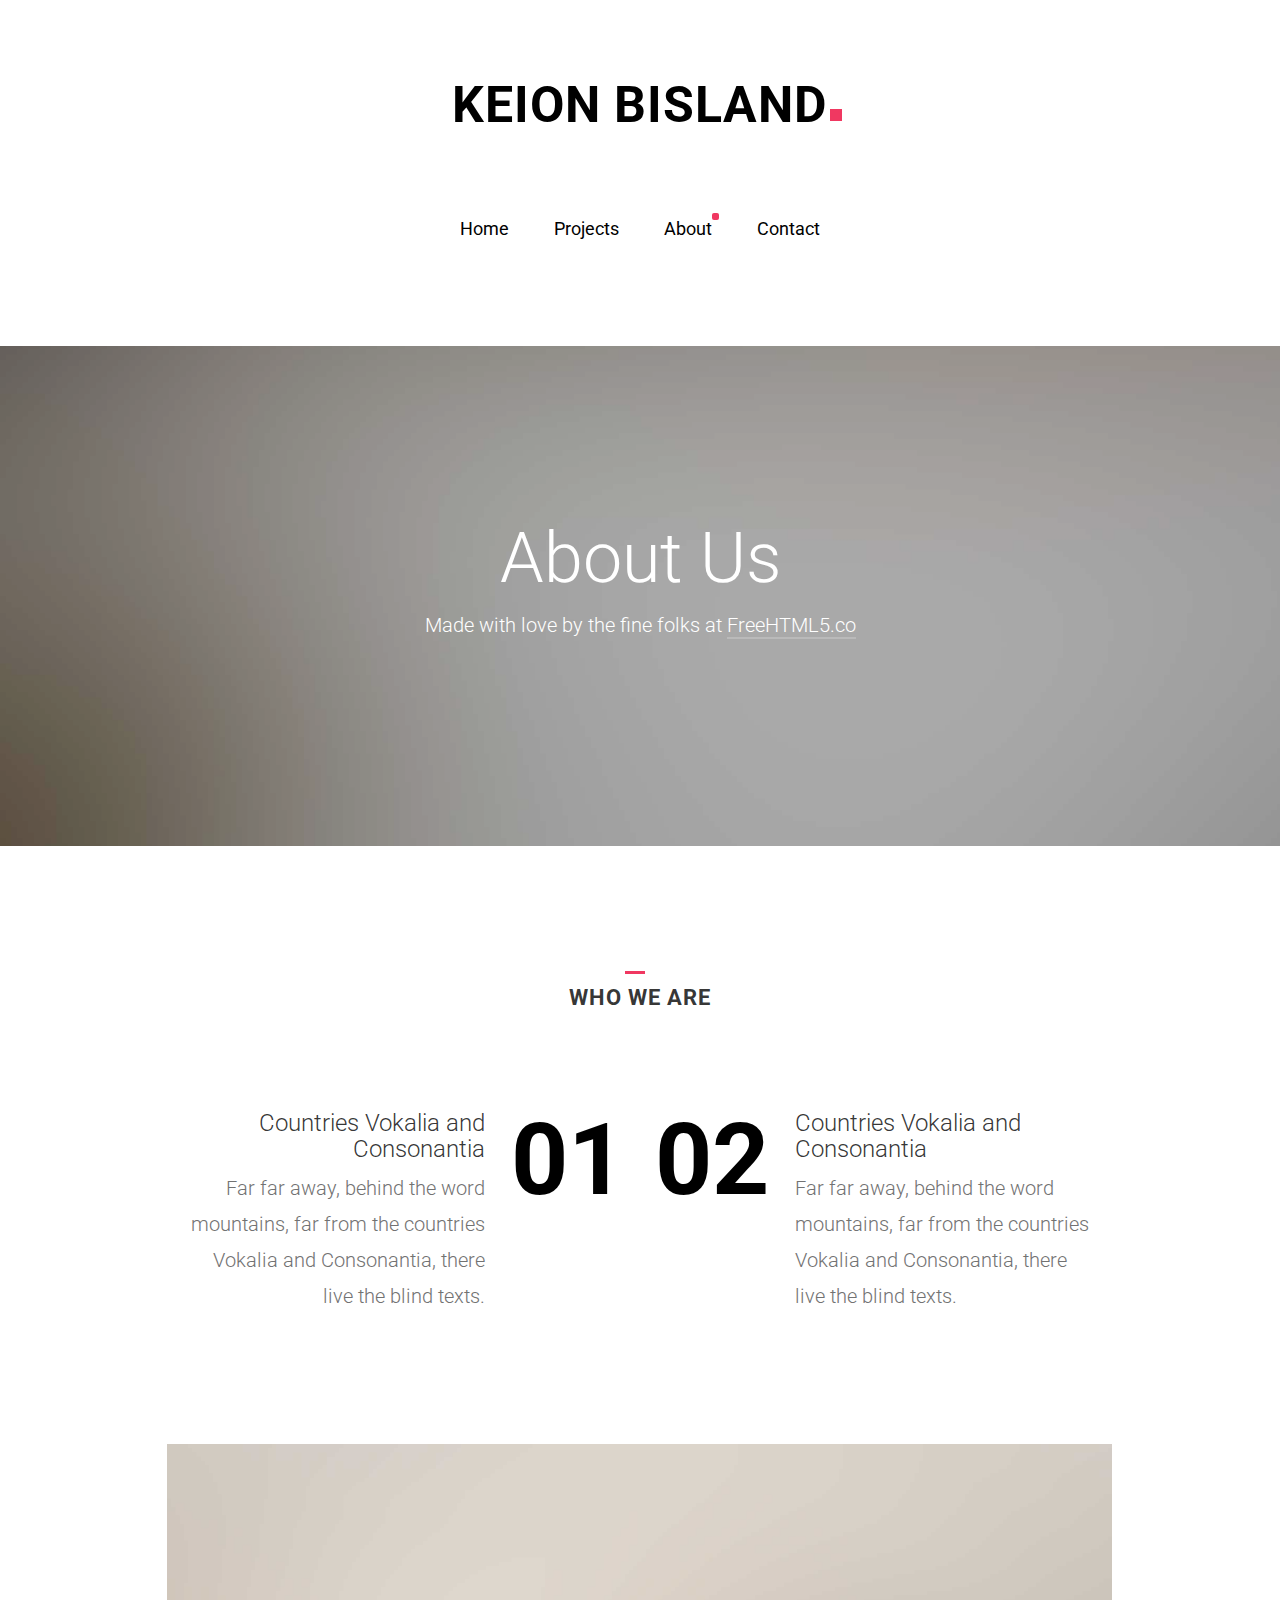
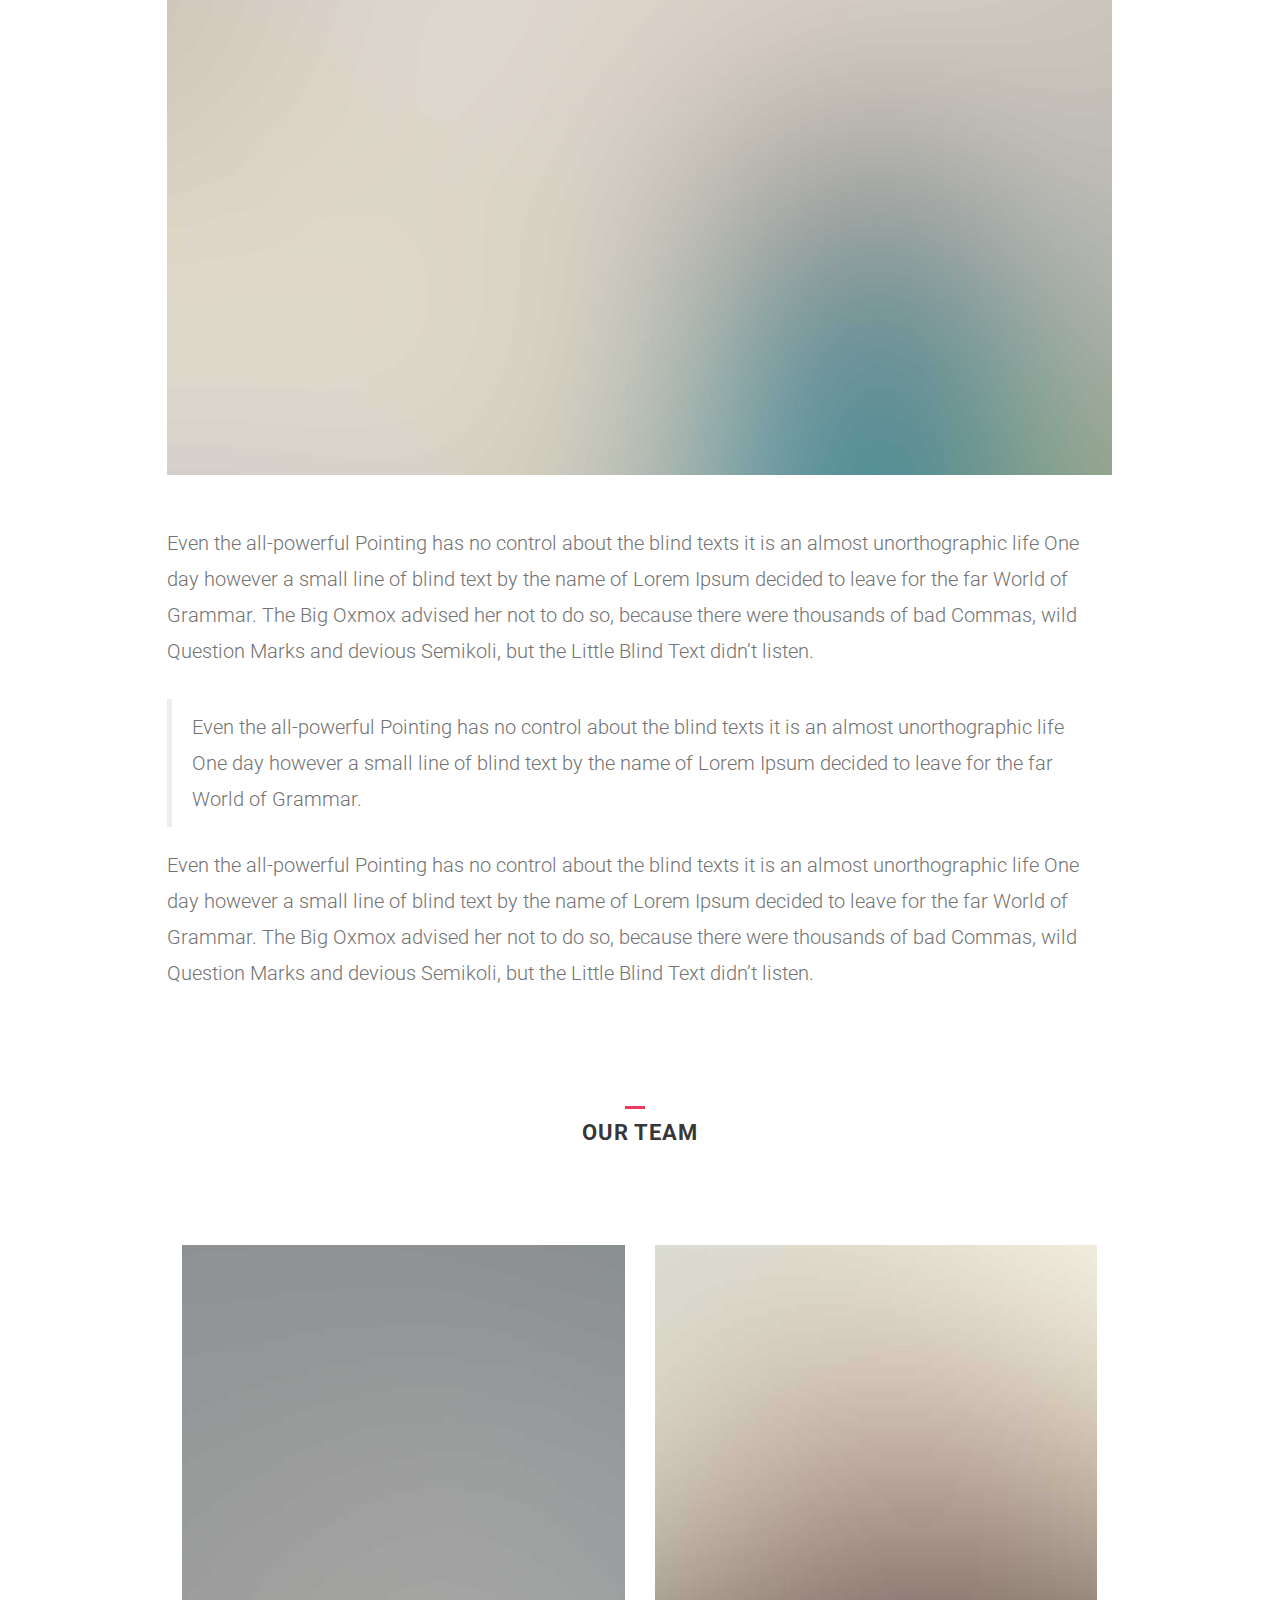
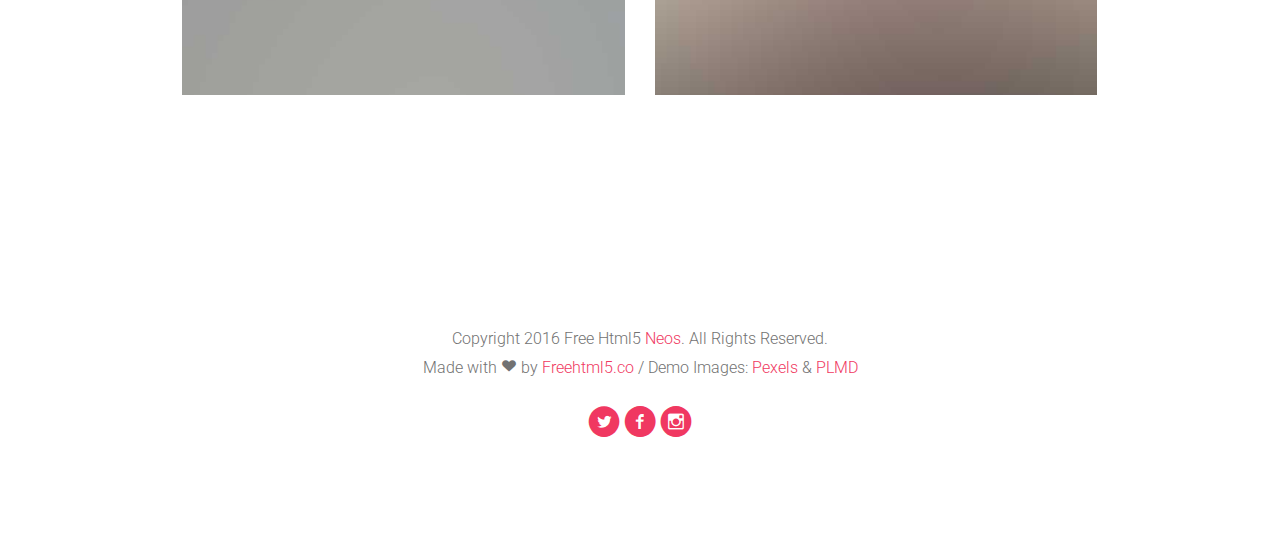
==== about.html @ abccb901 "Chosen Style sheet, began updating" ====
<!DOCTYPE html>
<!--[if lt IE 7]>      <html class="no-js lt-ie9 lt-ie8 lt-ie7"> <![endif]-->
<!--[if IE 7]>         <html class="no-js lt-ie9 lt-ie8"> <![endif]-->
<!--[if IE 8]>         <html class="no-js lt-ie9"> <![endif]-->
<!--[if gt IE 8]><!--> <html class="no-js"> <!--<![endif]-->
	<head>
	<meta charset="utf-8">
	<meta http-equiv="X-UA-Compatible" content="IE=edge">
	<title>Neos &mdash; 100% Free Fully Responsive HTML5 Template by FREEHTML5.co</title>
	<meta name="viewport" content="width=device-width, initial-scale=1">
	<meta name="description" content="Free HTML5 Template by FREEHTML5.CO" />
	<meta name="keywords" content="free html5, free template, free bootstrap, html5, css3, mobile first, responsive" />
	<meta name="author" content="FREEHTML5.CO" />

  <!-- 
	//////////////////////////////////////////////////////

	FREE HTML5 TEMPLATE 
	DESIGNED & DEVELOPED by FREEHTML5.CO
		
	Website: 		http://freehtml5.co/
	Email: 			info@freehtml5.co
	Twitter: 		http://twitter.com/fh5co
	Facebook: 		https://www.facebook.com/fh5co

	//////////////////////////////////////////////////////
	 -->

  	<!-- Facebook and Twitter integration -->
	<meta property="og:title" content=""/>
	<meta property="og:image" content=""/>
	<meta property="og:url" content=""/>
	<meta property="og:site_name" content=""/>
	<meta property="og:description" content=""/>
	<meta name="twitter:title" content="" />
	<meta name="twitter:image" content="" />
	<meta name="twitter:url" content="" />
	<meta name="twitter:card" content="" />

	<!-- Place favicon.ico and apple-touch-icon.png in the root directory -->
	<link rel="shortcut icon" href="favicon.ico">

	<link href='https://fonts.googleapis.com/css?family=Roboto:400,100,300,700' rel='stylesheet' type='text/css'>
	
	<!-- Animate.css -->
	<link rel="stylesheet" href="css/animate.css">
	<!-- Icomoon Icon Fonts-->
	<link rel="stylesheet" href="css/icomoon.css">
	<!-- Bootstrap  -->
	<link rel="stylesheet" href="css/bootstrap.css">

	<link rel="stylesheet" href="css/style.css">


	<!-- Modernizr JS -->
	<script src="js/modernizr-2.6.2.min.js"></script>
	<!-- FOR IE9 below -->
	<!--[if lt IE 9]>
	<script src="js/respond.min.js"></script>
	<![endif]-->

	</head>
	<body>
	<header>
		<div class="container text-center">
			<div class="fh5co-navbar-brand">
				<a class="fh5co-logo" href="index.html">Keion Bisland</a>
			</div>
			<nav id="fh5co-main-nav" role="navigation">
				<ul>
					<li><a href="index.html">Home</a></li>
					<li><a href="Projects.html">Projects</a></li>
					<li><a href="about.html" class="active">About</a></li>
					<li><a href="contact.html">Contact</a></li>
				</ul>
			</nav>
		</div>
	</header>
	<div class="fh5co-parallax" style="background-image: url(images/hero-1.jpg);" data-stellar-background-ratio="0.5">
		<div class="overlay"></div>
		<div class="container">
			<div class="row">
				<div class="col-md-8 col-md-offset-2 col-sm-12 col-sm-offset-0 col-xs-12 col-xs-offset-0 text-center fh5co-table">
					<div class="fh5co-intro fh5co-table-cell">
						<h1 class="text-center">About Us</h1>
						<p>Made with love by the fine folks at <a href="http://freehtml5.co">FreeHTML5.co</a></p>
					</div>
				</div>
			</div>
		</div>
	</div><!-- end: fh5co-parallax -->
	<div id="fh5co-common-section">
		<div class="container">
			<div class="heading-section text-center">
				<h2>Who we are</h2>
			</div>
			<div class="row about">
				<div class="col-md-10 col-md-offset-1">
					<div class="col-md-6 col-sm-6 services-num services-num-text-right">
						<span class="number-holder">01</span>
						<div class="desc">
							<h3>Countries Vokalia and Consonantia</h3>
							<p>Far far away, behind the word mountains, far from the countries Vokalia and Consonantia, there live the blind texts.</p>
						</div>
					</div>
					<div class="col-md-6 col-sm-6 services-num">
						<span class="number-holder">02</span>
						<div class="desc">
							<h3>Countries Vokalia and Consonantia</h3>
							<p>Far far away, behind the word mountains, far from the countries Vokalia and Consonantia, there live the blind texts.</p>
						</div>
					</div>
				</div>
			</div>
			<div class="row about">
				<div class="col-md-10 col-md-offset-1">
					<img class="img-responsive" src="images/about.jpg" alt="About">
				</div>
				<div class="col-md-10 col-md-offset-1">
					<p>Even the all-powerful Pointing has no control about the blind texts it is an almost unorthographic life One day however a small line of blind text by the name of Lorem Ipsum decided to leave for the far World of Grammar. The Big Oxmox advised her not to do so, because there were thousands of bad Commas, wild Question Marks and devious Semikoli, but the Little Blind Text didn’t listen.</p>
					<blockquote>
					  <p>Even the all-powerful Pointing has no control about the blind texts it is an almost unorthographic life One day however a small line of blind text by the name of Lorem Ipsum decided to leave for the far World of Grammar.</p>
					</blockquote>
					<p>Even the all-powerful Pointing has no control about the blind texts it is an almost unorthographic life One day however a small line of blind text by the name of Lorem Ipsum decided to leave for the far World of Grammar. The Big Oxmox advised her not to do so, because there were thousands of bad Commas, wild Question Marks and devious Semikoli, but the Little Blind Text didn’t listen.</p>
				</div>
			</div>
			<div class="heading-section text-center">
				<h2>Our Team</h2>
			</div>
			<div class="row about">
				<div class="col-md-10 col-md-offset-1">
					<div class="col-md-6 col-sm-6">
						<div class="team-section-grid" style="background-image: url(images/author-6.jpg);">
							<div class="overlay-section">
								<div class="desc">
									<h3>John Doe</h3>
									<span>Chief Executive Officer</span>
									<p>Far far away, behind the word mountains, far from the countries Vokalia and Consonantia, there live the blind texts.</p>
									<p class="fh5co-social-icons">
										<a href="#"><i class="icon-twitter-with-circle"></i></a>
										<a href="#"><i class="icon-facebook-with-circle"></i></a>
										<a href="#"><i class="icon-instagram-with-circle"></i></a>
									</p>
								</div>
							</div>
						</div>
					</div>
					<div class="col-md-6 col-sm-6">
						<div class="team-section-grid" style="background-image: url(images/author-4.jpg);">
							<div class="overlay-section">
								<div class="desc">
									<h3>John Doe</h3>
									<span>Chief Executive Officer</span>
									<p>Far far away, behind the word mountains, far from the countries Vokalia and Consonantia, there live the blind texts.</p>
									<p class="fh5co-social-icons">
										<a href="#"><i class="icon-twitter-with-circle"></i></a>
										<a href="#"><i class="icon-facebook-with-circle"></i></a>
										<a href="#"><i class="icon-instagram-with-circle"></i></a>
									</p>
								</div>
							</div>
						</div>
					</div>
				</div>
			</div>
		</div>
	</div><!-- end fh5co-common-section -->
	<footer>
		<div id="footer" class="fh5co-border-line">
			<div class="container">
				<div class="row">
					<div class="col-md-8 col-md-offset-2 text-center">
						<p>Copyright 2016 Free Html5 <a href="#">Neos</a>. All Rights Reserved. <br>Made with <i class="icon-heart3 love"></i> by <a href="http://freehtml5.co/" target="_blank">Freehtml5.co</a> / Demo Images: <a href="https://www.pexels.com/" target="_blank">Pexels</a> &amp; <a href="http://plmd.me/" target="_blank">PLMD</a> </p>
						<p class="fh5co-social-icons">
							<a href="#"><i class="icon-twitter-with-circle"></i></a>
							<a href="#"><i class="icon-facebook-with-circle"></i></a>
							<a href="#"><i class="icon-instagram-with-circle"></i></a>
						</p>
					</div>
				</div>
			</div>
		</div>
	</footer>

	<!-- jQuery -->
	<script src="js/jquery.min.js"></script>
	<!-- jQuery Easing -->
	<script src="js/jquery.easing.1.3.js"></script>
	<!-- Bootstrap -->
	<script src="js/bootstrap.min.js"></script>
	<!-- Waypoints -->
	<script src="js/jquery.waypoints.min.js"></script>
	<!-- Owl carousel -->
	<script src="js/owl.carousel.min.js"></script>
	<!-- Stellar -->
	<script src="js/jquery.stellar.min.js"></script>

	<!-- Main JS (Do not remove) -->
	<script src="js/main.js"></script>

	</body>
</html>
---- css/icomoon.css ----
@font-face {
    font-family: 'icomoon';
    src:    url('fonts/icomoon.eot?1oniuf');
    src:    url('fonts/icomoon.eot?1oniuf#iefix') format('embedded-opentype'),
        url('fonts/icomoon.ttf?1oniuf') format('truetype'),
        url('fonts/icomoon.woff?1oniuf') format('woff'),
        url('fonts/icomoon.svg?1oniuf#icomoon') format('svg');
    font-weight: normal;
    font-style: normal;
}

[class^="icon-"], [class*=" icon-"] {
    /* use !important to prevent issues with browser extensions that change fonts */
    font-family: 'icomoon' !important;
    speak: none;
    font-style: normal;
    font-weight: normal;
    font-variant: normal;
    text-transform: none;
    line-height: 1;

    /* Better Font Rendering =========== */
    -webkit-font-smoothing: antialiased;
    -moz-osx-font-smoothing: grayscale;
}

.icon-mobile:before {
    content: "\e000";
}
.icon-laptop:before {
    content: "\e001";
}
.icon-desktop:before {
    content: "\e002";
}
.icon-tablet:before {
    content: "\e003";
}
.icon-phone:before {
    content: "\e004";
}
.icon-document:before {
    content: "\e005";
}
.icon-documents:before {
    content: "\e006";
}
.icon-search:before {
    content: "\e007";
}
.icon-clipboard:before {
    content: "\e008";
}
.icon-newspaper:before {
    content: "\e009";
}
.icon-notebook:before {
    content: "\e00a";
}
.icon-book-open:before {
    content: "\e00b";
}
.icon-browser:before {
    content: "\e00c";
}
.icon-calendar:before {
    content: "\e00d";
}
.icon-presentation:before {
    content: "\e00e";
}
.icon-picture:before {
    content: "\e00f";
}
.icon-pictures:before {
    content: "\e010";
}
.icon-video:before {
    content: "\e011";
}
.icon-camera:before {
    content: "\e012";
}
.icon-printer:before {
    content: "\e013";
}
.icon-toolbox:before {
    content: "\e014";
}
.icon-briefcase:before {
    content: "\e015";
}
.icon-wallet:before {
    content: "\e016";
}
.icon-gift:before {
    content: "\e017";
}
.icon-bargraph:before {
    content: "\e018";
}
.icon-grid:before {
    content: "\e019";
}
.icon-expand:before {
    content: "\e01a";
}
.icon-focus:before {
    content: "\e01b";
}
.icon-edit:before {
    content: "\e01c";
}
.icon-adjustments:before {
    content: "\e01d";
}
.icon-ribbon:before {
    content: "\e01e";
}
.icon-hourglass:before {
    content: "\e01f";
}
.icon-lock:before {
    content: "\e020";
}
.icon-megaphone:before {
    content: "\e021";
}
.icon-shield:before {
    content: "\e022";
}
.icon-trophy:before {
    content: "\e023";
}
.icon-flag:before {
    content: "\e024";
}
.icon-map:before {
    content: "\e025";
}
.icon-puzzle:before {
    content: "\e026";
}
.icon-basket:before {
    content: "\e027";
}
.icon-envelope:before {
    content: "\e028";
}
.icon-streetsign:before {
    content: "\e029";
}
.icon-telescope:before {
    content: "\e02a";
}
.icon-gears:before {
    content: "\e02b";
}
.icon-key:before {
    content: "\e02c";
}
.icon-paperclip:before {
    content: "\e02d";
}
.icon-attachment:before {
    content: "\e02e";
}
.icon-pricetags:before {
    content: "\e02f";
}
.icon-lightbulb:before {
    content: "\e030";
}
.icon-layers:before {
    content: "\e031";
}
.icon-pencil:before {
    content: "\e032";
}
.icon-tools:before {
    content: "\e033";
}
.icon-tools-2:before {
    content: "\e034";
}
.icon-scissors:before {
    content: "\e035";
}
.icon-paintbrush:before {
    content: "\e036";
}
.icon-magnifying-glass:before {
    content: "\e037";
}
.icon-circle-compass:before {
    content: "\e038";
}
.icon-linegraph:before {
    content: "\e039";
}
.icon-mic:before {
    content: "\e03a";
}
.icon-strategy:before {
    content: "\e03b";
}
.icon-beaker:before {
    content: "\e03c";
}
.icon-caution:before {
    content: "\e03d";
}
.icon-recycle:before {
    content: "\e03e";
}
.icon-anchor:before {
    content: "\e03f";
}
.icon-profile-male:before {
    content: "\e040";
}
.icon-profile-female:before {
    content: "\e041";
}
.icon-bike:before {
    content: "\e042";
}
.icon-wine:before {
    content: "\e043";
}
.icon-hotairballoon:before {
    content: "\e044";
}
.icon-globe:before {
    content: "\e045";
}
.icon-genius:before {
    content: "\e046";
}
.icon-map-pin:before {
    content: "\e047";
}
.icon-dial:before {
    content: "\e048";
}
.icon-chat:before {
    content: "\e049";
}
.icon-heart:before {
    content: "\e04a";
}
.icon-cloud:before {
    content: "\e04b";
}
.icon-upload:before {
    content: "\e04c";
}
.icon-download:before {
    content: "\e04d";
}
.icon-target:before {
    content: "\e04e";
}
.icon-hazardous:before {
    content: "\e04f";
}
.icon-piechart:before {
    content: "\e050";
}
.icon-speedometer:before {
    content: "\e051";
}
.icon-global:before {
    content: "\e052";
}
.icon-compass:before {
    content: "\e053";
}
.icon-lifesaver:before {
    content: "\e054";
}
.icon-clock:before {
    content: "\e055";
}
.icon-aperture:before {
    content: "\e056";
}
.icon-quote:before {
    content: "\e057";
}
.icon-scope:before {
    content: "\e058";
}
.icon-alarmclock:before {
    content: "\e059";
}
.icon-refresh:before {
    content: "\e05a";
}
.icon-happy:before {
    content: "\e05b";
}
.icon-sad:before {
    content: "\e05c";
}
.icon-facebook:before {
    content: "\e05d";
}
.icon-twitter:before {
    content: "\e05e";
}
.icon-googleplus:before {
    content: "\e05f";
}
.icon-rss:before {
    content: "\e060";
}
.icon-tumblr:before {
    content: "\e061";
}
.icon-linkedin:before {
    content: "\e062";
}
.icon-dribbble:before {
    content: "\e063";
}
.icon-box2:before {
    content: "\ea82";
}
.icon-write:before {
    content: "\ea83";
}
.icon-clock2:before {
    content: "\ea84";
}
.icon-reply2:before {
    content: "\ea85";
}
.icon-reply-all2:before {
    content: "\ea86";
}
.icon-forward2:before {
    content: "\ea87";
}
.icon-flag2:before {
    content: "\ea88";
}
.icon-search2:before {
    content: "\ea89";
}
.icon-trash2:before {
    content: "\ea8a";
}
.icon-envelope2:before {
    content: "\ea8b";
}
.icon-bubble:before {
    content: "\ea8c";
}
.icon-bubbles:before {
    content: "\ea8d";
}
.icon-user2:before {
    content: "\ea8e";
}
.icon-users2:before {
    content: "\ea8f";
}
.icon-cloud2:before {
    content: "\ea90";
}
.icon-download2:before {
    content: "\ea91";
}
.icon-upload2:before {
    content: "\ea92";
}
.icon-rain:before {
    content: "\ea93";
}
.icon-sun:before {
    content: "\ea94";
}
.icon-moon2:before {
    content: "\ea95";
}
.icon-bell2:before {
    content: "\ea96";
}
.icon-folder2:before {
    content: "\ea97";
}
.icon-pin2:before {
    content: "\ea98";
}
.icon-sound2:before {
    content: "\ea99";
}
.icon-microphone:before {
    content: "\ea9a";
}
.icon-camera2:before {
    content: "\ea9b";
}
.icon-image2:before {
    content: "\ea9c";
}
.icon-cog2:before {
    content: "\ea9d";
}
.icon-calendar2:before {
    content: "\ea9e";
}
.icon-book2:before {
    content: "\ea9f";
}
.icon-map-marker:before {
    content: "\eaa0";
}
.icon-store:before {
    content: "\eaa1";
}
.icon-support:before {
    content: "\eaa2";
}
.icon-tag2:before {
    content: "\eaa3";
}
.icon-heart2:before {
    content: "\eaa4";
}
.icon-video-camera:before {
    content: "\eaa5";
}
.icon-trophy2:before {
    content: "\eaa6";
}
.icon-cart:before {
    content: "\eaa7";
}
.icon-eye2:before {
    content: "\eaa8";
}
.icon-cancel:before {
    content: "\eaa9";
}
.icon-chart:before {
    content: "\eaaa";
}
.icon-target2:before {
    content: "\eaab";
}
.icon-printer2:before {
    content: "\eaac";
}
.icon-location2:before {
    content: "\eaad";
}
.icon-bookmark2:before {
    content: "\eaae";
}
.icon-monitor:before {
    content: "\eaaf";
}
.icon-cross2:before {
    content: "\eab0";
}
.icon-plus2:before {
    content: "\eab1";
}
.icon-left:before {
    content: "\eab2";
}
.icon-up:before {
    content: "\eab3";
}
.icon-browser2:before {
    content: "\eab4";
}
.icon-windows:before {
    content: "\eab5";
}
.icon-switch2:before {
    content: "\eab6";
}
.icon-dashboard:before {
    content: "\eab7";
}
.icon-play:before {
    content: "\eab8";
}
.icon-fast-forward:before {
    content: "\eab9";
}
.icon-next:before {
    content: "\eaba";
}
.icon-refresh2:before {
    content: "\eabb";
}
.icon-film:before {
    content: "\eabc";
}
.icon-home2:before {
    content: "\eabd";
}
.icon-add-to-list:before {
    content: "\e901";
}
.icon-classic-computer:before {
    content: "\e902";
}
.icon-controller-fast-backward:before {
    content: "\e903";
}
.icon-creative-commons-attribution:before {
    content: "\e904";
}
.icon-creative-commons-noderivs:before {
    content: "\e905";
}
.icon-creative-commons-noncommercial-eu:before {
    content: "\e906";
}
.icon-creative-commons-noncommercial-us:before {
    content: "\e907";
}
.icon-creative-commons-public-domain:before {
    content: "\e908";
}
.icon-creative-commons-remix:before {
    content: "\e909";
}
.icon-creative-commons-share:before {
    content: "\e90a";
}
.icon-creative-commons-sharealike:before {
    content: "\e90b";
}
.icon-creative-commons:before {
    content: "\e90c";
}
.icon-document-landscape:before {
    content: "\e90d";
}
.icon-remove-user:before {
    content: "\e90e";
}
.icon-warning:before {
    content: "\e90f";
}
.icon-arrow-bold-down:before {
    content: "\e910";
}
.icon-arrow-bold-left:before {
    content: "\e911";
}
.icon-arrow-bold-right:before {
    content: "\e912";
}
.icon-arrow-bold-up:before {
    content: "\e913";
}
.icon-arrow-down:before {
    content: "\e914";
}
.icon-arrow-left:before {
    content: "\e915";
}
.icon-arrow-long-down:before {
    content: "\e916";
}
.icon-arrow-long-left:before {
    content: "\e917";
}
.icon-arrow-long-right:before {
    content: "\e918";
}
.icon-arrow-long-up:before {
    content: "\e919";
}
.icon-arrow-right:before {
    content: "\e91a";
}
.icon-arrow-up:before {
    content: "\e91b";
}
.icon-arrow-with-circle-down:before {
    content: "\e91c";
}
.icon-arrow-with-circle-left:before {
    content: "\e91d";
}
.icon-arrow-with-circle-right:before {
    content: "\e91e";
}
.icon-arrow-with-circle-up:before {
    content: "\e91f";
}
.icon-bookmark:before {
    content: "\e920";
}
.icon-bookmarks:before {
    content: "\e921";
}
.icon-chevron-down:before {
    content: "\e922";
}
.icon-chevron-left:before {
    content: "\e923";
}
.icon-chevron-right:before {
    content: "\e924";
}
.icon-chevron-small-down:before {
    content: "\e925";
}
.icon-chevron-small-left:before {
    content: "\e926";
}
.icon-chevron-small-right:before {
    content: "\e927";
}
.icon-chevron-small-up:before {
    content: "\e928";
}
.icon-chevron-thin-down:before {
    content: "\e929";
}
.icon-chevron-thin-left:before {
    content: "\e92a";
}
.icon-chevron-thin-right:before {
    content: "\e92b";
}
.icon-chevron-thin-up:before {
    content: "\e92c";
}
.icon-chevron-up:before {
    content: "\e92d";
}
.icon-chevron-with-circle-down:before {
    content: "\e92e";
}
.icon-chevron-with-circle-left:before {
    content: "\e92f";
}
.icon-chevron-with-circle-right:before {
    content: "\e930";
}
.icon-chevron-with-circle-up:before {
    content: "\e931";
}
.icon-cloud3:before {
    content: "\e932";
}
.icon-controller-fast-forward:before {
    content: "\e933";
}
.icon-controller-jump-to-start:before {
    content: "\e934";
}
.icon-controller-next:before {
    content: "\e935";
}
.icon-controller-paus:before {
    content: "\e936";
}
.icon-controller-play:before {
    content: "\e937";
}
.icon-controller-record:before {
    content: "\e938";
}
.icon-controller-stop:before {
    content: "\e939";
}
.icon-controller-volume:before {
    content: "\e93a";
}
.icon-dot-single:before {
    content: "\e93b";
}
.icon-dots-three-horizontal:before {
    content: "\e93c";
}
.icon-dots-three-vertical:before {
    content: "\e93d";
}
.icon-dots-two-horizontal:before {
    content: "\e93e";
}
.icon-dots-two-vertical:before {
    content: "\e93f";
}
.icon-download3:before {
    content: "\e940";
}
.icon-emoji-flirt:before {
    content: "\e941";
}
.icon-flow-branch:before {
    content: "\e942";
}
.icon-flow-cascade:before {
    content: "\e943";
}
.icon-flow-line:before {
    content: "\e944";
}
.icon-flow-parallel:before {
    content: "\e945";
}
.icon-flow-tree:before {
    content: "\e946";
}
.icon-install:before {
    content: "\e947";
}
.icon-layers2:before {
    content: "\e948";
}
.icon-open-book:before {
    content: "\e949";
}
.icon-resize-100:before {
    content: "\e94a";
}
.icon-resize-full-screen:before {
    content: "\e94b";
}
.icon-save:before {
    content: "\e94c";
}
.icon-select-arrows:before {
    content: "\e94d";
}
.icon-sound-mute:before {
    content: "\e94e";
}
.icon-sound:before {
    content: "\e94f";
}
.icon-trash:before {
    content: "\e950";
}
.icon-triangle-down:before {
    content: "\e951";
}
.icon-triangle-left:before {
    content: "\e952";
}
.icon-triangle-right:before {
    content: "\e953";
}
.icon-triangle-up:before {
    content: "\e954";
}
.icon-uninstall:before {
    content: "\e955";
}
.icon-upload-to-cloud:before {
    content: "\e956";
}
.icon-upload3:before {
    content: "\e957";
}
.icon-add-user:before {
    content: "\e958";
}
.icon-address:before {
    content: "\e959";
}
.icon-adjust:before {
    content: "\e95a";
}
.icon-air:before {
    content: "\e95b";
}
.icon-aircraft-landing:before {
    content: "\e95c";
}
.icon-aircraft-take-off:before {
    content: "\e95d";
}
.icon-aircraft:before {
    content: "\e95e";
}
.icon-align-bottom:before {
    content: "\e95f";
}
.icon-align-horizontal-middle:before {
    content: "\e960";
}
.icon-align-left:before {
    content: "\e961";
}
.icon-align-right:before {
    content: "\e962";
}
.icon-align-top:before {
    content: "\e963";
}
.icon-align-vertical-middle:before {
    content: "\e964";
}
.icon-archive:before {
    content: "\e965";
}
.icon-area-graph:before {
    content: "\e966";
}
.icon-attachment2:before {
    content: "\e967";
}
.icon-awareness-ribbon:before {
    content: "\e968";
}
.icon-back-in-time:before {
    content: "\e969";
}
.icon-back:before {
    content: "\e96a";
}
.icon-bar-graph:before {
    content: "\e96b";
}
.icon-battery:before {
    content: "\e96c";
}
.icon-beamed-note:before {
    content: "\e96d";
}
.icon-bell:before {
    content: "\e96e";
}
.icon-blackboard:before {
    content: "\e96f";
}
.icon-block:before {
    content: "\e970";
}
.icon-book:before {
    content: "\e971";
}
.icon-bowl:before {
    content: "\e972";
}
.icon-box:before {
    content: "\e973";
}
.icon-briefcase2:before {
    content: "\e974";
}
.icon-browser3:before {
    content: "\e975";
}
.icon-brush:before {
    content: "\e976";
}
.icon-bucket:before {
    content: "\e977";
}
.icon-cake:before {
    content: "\e978";
}
.icon-calculator:before {
    content: "\e979";
}
.icon-calendar3:before {
    content: "\e97a";
}
.icon-camera3:before {
    content: "\e97b";
}
.icon-ccw:before {
    content: "\e97c";
}
.icon-chat2:before {
    content: "\e97d";
}
.icon-check:before {
    content: "\e97e";
}
.icon-circle-with-cross:before {
    content: "\e97f";
}
.icon-circle-with-minus:before {
    content: "\e980";
}
.icon-circle-with-plus:before {
    content: "\e981";
}
.icon-circle:before {
    content: "\e982";
}
.icon-circular-graph:before {
    content: "\e983";
}
.icon-clapperboard:before {
    content: "\e984";
}
.icon-clipboard2:before {
    content: "\e985";
}
.icon-clock3:before {
    content: "\e986";
}
.icon-code:before {
    content: "\e987";
}
.icon-cog:before {
    content: "\e988";
}
.icon-colours:before {
    content: "\e989";
}
.icon-compass2:before {
    content: "\e98a";
}
.icon-copy:before {
    content: "\e98b";
}
.icon-credit-card:before {
    content: "\e98c";
}
.icon-credit:before {
    content: "\e98d";
}
.icon-cross:before {
    content: "\e98e";
}
.icon-cup:before {
    content: "\e98f";
}
.icon-cw:before {
    content: "\e990";
}
.icon-cycle:before {
    content: "\e991";
}
.icon-database:before {
    content: "\e992";
}
.icon-dial-pad:before {
    content: "\e993";
}
.icon-direction:before {
    content: "\e994";
}
.icon-document2:before {
    content: "\e995";
}
.icon-documents2:before {
    content: "\e996";
}
.icon-drink:before {
    content: "\e997";
}
.icon-drive:before {
    content: "\e998";
}
.icon-drop:before {
    content: "\e999";
}
.icon-edit2:before {
    content: "\e99a";
}
.icon-email:before {
    content: "\e99b";
}
.icon-emoji-happy:before {
    content: "\e99c";
}
.icon-emoji-neutral:before {
    content: "\e99d";
}
.icon-emoji-sad:before {
    content: "\e99e";
}
.icon-erase:before {
    content: "\e99f";
}
.icon-eraser:before {
    content: "\e9a0";
}
.icon-export:before {
    content: "\e9a1";
}
.icon-eye:before {
    content: "\e9a2";
}
.icon-feather:before {
    content: "\e9a3";
}
.icon-flag3:before {
    content: "\e9a4";
}
.icon-flash:before {
    content: "\e9a5";
}
.icon-flashlight:before {
    content: "\e9a6";
}
.icon-flat-brush:before {
    content: "\e9a7";
}
.icon-folder-images:before {
    content: "\e9a8";
}
.icon-folder-music:before {
    content: "\e9a9";
}
.icon-folder-video:before {
    content: "\e9aa";
}
.icon-folder:before {
    content: "\e9ab";
}
.icon-forward:before {
    content: "\e9ac";
}
.icon-funnel:before {
    content: "\e9ad";
}
.icon-game-controller:before {
    content: "\e9ae";
}
.icon-gauge:before {
    content: "\e9af";
}
.icon-globe2:before {
    content: "\e9b0";
}
.icon-graduation-cap:before {
    content: "\e9b1";
}
.icon-grid2:before {
    content: "\e9b2";
}
.icon-hair-cross:before {
    content: "\e9b3";
}
.icon-hand:before {
    content: "\e9b4";
}
.icon-heart-outlined:before {
    content: "\e9b5";
}
.icon-heart3:before {
    content: "\e9b6";
}
.icon-help-with-circle:before {
    content: "\e9b7";
}
.icon-help:before {
    content: "\e9b8";
}
.icon-home:before {
    content: "\e9b9";
}
.icon-hour-glass:before {
    content: "\e9ba";
}
.icon-image-inverted:before {
    content: "\e9bb";
}
.icon-image:before {
    content: "\e9bc";
}
.icon-images:before {
    content: "\e9bd";
}
.icon-inbox:before {
    content: "\e9be";
}
.icon-infinity:before {
    content: "\e9bf";
}
.icon-info-with-circle:before {
    content: "\e9c0";
}
.icon-info:before {
    content: "\e9c1";
}
.icon-key2:before {
    content: "\e9c2";
}
.icon-keyboard:before {
    content: "\e9c3";
}
.icon-lab-flask:before {
    content: "\e9c4";
}
.icon-landline:before {
    content: "\e9c5";
}
.icon-language:before {
    content: "\e9c6";
}
.icon-laptop2:before {
    content: "\e9c7";
}
.icon-leaf:before {
    content: "\e9c8";
}
.icon-level-down:before {
    content: "\e9c9";
}
.icon-level-up:before {
    content: "\e9ca";
}
.icon-lifebuoy:before {
    content: "\e9cb";
}
.icon-light-bulb:before {
    content: "\e9cc";
}
.icon-light-down:before {
    content: "\e9cd";
}
.icon-light-up:before {
    content: "\e9ce";
}
.icon-line-graph:before {
    content: "\e9cf";
}
.icon-link:before {
    content: "\e9d0";
}
.icon-list:before {
    content: "\e9d1";
}
.icon-location-pin:before {
    content: "\e9d2";
}
.icon-location:before {
    content: "\e9d3";
}
.icon-lock-open:before {
    content: "\e9d4";
}
.icon-lock2:before {
    content: "\e9d5";
}
.icon-log-out:before {
    content: "\e9d6";
}
.icon-login:before {
    content: "\e9d7";
}
.icon-loop:before {
    content: "\e9d8";
}
.icon-magnet:before {
    content: "\e9d9";
}
.icon-magnifying-glass2:before {
    content: "\e9da";
}
.icon-mail:before {
    content: "\e9db";
}
.icon-man:before {
    content: "\e9dc";
}
.icon-map2:before {
    content: "\e9dd";
}
.icon-mask:before {
    content: "\e9de";
}
.icon-medal:before {
    content: "\e9df";
}
.icon-megaphone2:before {
    content: "\e9e0";
}
.icon-menu:before {
    content: "\e9e1";
}
.icon-message:before {
    content: "\e9e2";
}
.icon-mic2:before {
    content: "\e9e3";
}
.icon-minus:before {
    content: "\e9e4";
}
.icon-mobile2:before {
    content: "\e9e5";
}
.icon-modern-mic:before {
    content: "\e9e6";
}
.icon-moon:before {
    content: "\e9e7";
}
.icon-mouse:before {
    content: "\e9e8";
}
.icon-music:before {
    content: "\e9e9";
}
.icon-network:before {
    content: "\e9ea";
}
.icon-new-message:before {
    content: "\e9eb";
}
.icon-new:before {
    content: "\e9ec";
}
.icon-news:before {
    content: "\e9ed";
}
.icon-note:before {
    content: "\e9ee";
}
.icon-notification:before {
    content: "\e9ef";
}
.icon-old-mobile:before {
    content: "\e9f0";
}
.icon-old-phone:before {
    content: "\e9f1";
}
.icon-palette:before {
    content: "\e9f2";
}
.icon-paper-plane:before {
    content: "\e9f3";
}
.icon-pencil2:before {
    content: "\e9f4";
}
.icon-phone2:before {
    content: "\e9f5";
}
.icon-pie-chart:before {
    content: "\e9f6";
}
.icon-pin:before {
    content: "\e9f7";
}
.icon-plus:before {
    content: "\e9f8";
}
.icon-popup:before {
    content: "\e9f9";
}
.icon-power-plug:before {
    content: "\e9fa";
}
.icon-price-ribbon:before {
    content: "\e9fb";
}
.icon-price-tag:before {
    content: "\e9fc";
}
.icon-print:before {
    content: "\e9fd";
}
.icon-progress-empty:before {
    content: "\e9fe";
}
.icon-progress-full:before {
    content: "\e9ff";
}
.icon-progress-one:before {
    content: "\ea00";
}
.icon-progress-two:before {
    content: "\ea01";
}
.icon-publish:before {
    content: "\ea02";
}
.icon-quote2:before {
    content: "\ea03";
}
.icon-radio:before {
    content: "\ea04";
}
.icon-reply-all:before {
    content: "\ea05";
}
.icon-reply:before {
    content: "\ea06";
}
.icon-retweet:before {
    content: "\ea07";
}
.icon-rocket:before {
    content: "\ea08";
}
.icon-round-brush:before {
    content: "\ea09";
}
.icon-rss2:before {
    content: "\ea0a";
}
.icon-ruler:before {
    content: "\ea0b";
}
.icon-scissors2:before {
    content: "\ea0c";
}
.icon-share-alternitive:before {
    content: "\ea0d";
}
.icon-share:before {
    content: "\ea0e";
}
.icon-shareable:before {
    content: "\ea0f";
}
.icon-shield2:before {
    content: "\ea10";
}
.icon-shop:before {
    content: "\ea11";
}
.icon-shopping-bag:before {
    content: "\ea12";
}
.icon-shopping-basket:before {
    content: "\ea13";
}
.icon-shopping-cart:before {
    content: "\ea14";
}
.icon-shuffle:before {
    content: "\ea15";
}
.icon-signal:before {
    content: "\ea16";
}
.icon-sound-mix:before {
    content: "\ea17";
}
.icon-sports-club:before {
    content: "\ea18";
}
.icon-spreadsheet:before {
    content: "\ea19";
}
.icon-squared-cross:before {
    content: "\ea1a";
}
.icon-squared-minus:before {
    content: "\ea1b";
}
.icon-squared-plus:before {
    content: "\ea1c";
}
.icon-star-outlined:before {
    content: "\ea1d";
}
.icon-star:before {
    content: "\ea1e";
}
.icon-stopwatch:before {
    content: "\ea1f";
}
.icon-suitcase:before {
    content: "\ea20";
}
.icon-swap:before {
    content: "\ea21";
}
.icon-sweden:before {
    content: "\ea22";
}
.icon-switch:before {
    content: "\ea23";
}
.icon-tablet2:before {
    content: "\ea24";
}
.icon-tag:before {
    content: "\ea25";
}
.icon-text-document-inverted:before {
    content: "\ea26";
}
.icon-text-document:before {
    content: "\ea27";
}
.icon-text:before {
    content: "\ea28";
}
.icon-thermometer:before {
    content: "\ea29";
}
.icon-thumbs-down:before {
    content: "\ea2a";
}
.icon-thumbs-up:before {
    content: "\ea2b";
}
.icon-thunder-cloud:before {
    content: "\ea2c";
}
.icon-ticket:before {
    content: "\ea2d";
}
.icon-time-slot:before {
    content: "\ea2e";
}
.icon-tools2:before {
    content: "\ea2f";
}
.icon-traffic-cone:before {
    content: "\ea30";
}
.icon-tree:before {
    content: "\ea31";
}
.icon-trophy3:before {
    content: "\ea32";
}
.icon-tv:before {
    content: "\ea33";
}
.icon-typing:before {
    content: "\ea34";
}
.icon-unread:before {
    content: "\ea35";
}
.icon-untag:before {
    content: "\ea36";
}
.icon-user:before {
    content: "\ea37";
}
.icon-users:before {
    content: "\ea38";
}
.icon-v-card:before {
    content: "\ea39";
}
.icon-video2:before {
    content: "\ea3a";
}
.icon-vinyl:before {
    content: "\ea3b";
}
.icon-voicemail:before {
    content: "\ea3c";
}
.icon-wallet2:before {
    content: "\ea3d";
}
.icon-water:before {
    content: "\ea3e";
}
.icon-500px-with-circle:before {
    content: "\ea3f";
}
.icon-500px:before {
    content: "\ea40";
}
.icon-basecamp:before {
    content: "\ea41";
}
.icon-behance:before {
    content: "\ea42";
}
.icon-creative-cloud:before {
    content: "\ea43";
}
.icon-dropbox:before {
    content: "\ea44";
}
.icon-evernote:before {
    content: "\ea45";
}
.icon-flattr:before {
    content: "\ea46";
}
.icon-foursquare:before {
    content: "\ea47";
}
.icon-google-drive:before {
    content: "\ea48";
}
.icon-google-hangouts:before {
    content: "\ea49";
}
.icon-grooveshark:before {
    content: "\ea4a";
}
.icon-icloud:before {
    content: "\ea4b";
}
.icon-mixi:before {
    content: "\ea4c";
}
.icon-onedrive:before {
    content: "\ea4d";
}
.icon-paypal:before {
    content: "\ea4e";
}
.icon-picasa:before {
    content: "\ea4f";
}
.icon-qq:before {
    content: "\ea50";
}
.icon-rdio-with-circle:before {
    content: "\ea51";
}
.icon-renren:before {
    content: "\ea52";
}
.icon-scribd:before {
    content: "\ea53";
}
.icon-sina-weibo:before {
    content: "\ea54";
}
.icon-skype-with-circle:before {
    content: "\ea55";
}
.icon-skype:before {
    content: "\ea56";
}
.icon-slideshare:before {
    content: "\ea57";
}
.icon-smashing:before {
    content: "\ea58";
}
.icon-soundcloud:before {
    content: "\ea59";
}
.icon-spotify-with-circle:before {
    content: "\ea5a";
}
.icon-spotify:before {
    content: "\ea5b";
}
.icon-swarm:before {
    content: "\ea5c";
}
.icon-vine-with-circle:before {
    content: "\ea5d";
}
.icon-vine:before {
    content: "\ea5e";
}
.icon-vk-alternitive:before {
    content: "\ea5f";
}
.icon-vk-with-circle:before {
    content: "\ea60";
}
.icon-vk:before {
    content: "\ea61";
}
.icon-xing-with-circle:before {
    content: "\ea62";
}
.icon-xing:before {
    content: "\ea63";
}
.icon-yelp:before {
    content: "\ea64";
}
.icon-dribbble-with-circle:before {
    content: "\ea65";
}
.icon-dribbble2:before {
    content: "\ea66";
}
.icon-facebook-with-circle:before {
    content: "\ea67";
}
.icon-facebook2:before {
    content: "\ea68";
}
.icon-flickr-with-circle:before {
    content: "\ea69";
}
.icon-flickr:before {
    content: "\ea6a";
}
.icon-github-with-circle:before {
    content: "\ea6b";
}
.icon-github:before {
    content: "\ea6c";
}
.icon-google-with-circle:before {
    content: "\ea6d";
}
.icon-google:before {
    content: "\ea6e";
}
.icon-instagram-with-circle:before {
    content: "\ea6f";
}
.icon-instagram:before {
    content: "\ea70";
}
.icon-lastfm-with-circle:before {
    content: "\ea71";
}
.icon-lastfm:before {
    content: "\ea72";
}
.icon-linkedin-with-circle:before {
    content: "\ea73";
}
.icon-linkedin2:before {
    content: "\ea74";
}
.icon-pinterest-with-circle:before {
    content: "\ea75";
}
.icon-pinterest:before {
    content: "\ea76";
}
.icon-rdio:before {
    content: "\ea77";
}
.icon-stumbleupon-with-circle:before {
    content: "\ea78";
}
.icon-stumbleupon:before {
    content: "\ea79";
}
.icon-tumblr-with-circle:before {
    content: "\ea7a";
}
.icon-tumblr2:before {
    content: "\ea7b";
}
.icon-twitter-with-circle:before {
    content: "\ea7c";
}
.icon-twitter2:before {
    content: "\ea7d";
}
.icon-vimeo-with-circle:before {
    content: "\ea7e";
}
.icon-vimeo:before {
    content: "\ea7f";
}
.icon-youtube-with-circle:before {
    content: "\ea80";
}
.icon-youtube:before {
    content: "\ea81";
}
.icon-home3:before {
    content: "\eabe";
}
.icon-home22:before {
    content: "\eabf";
}
.icon-home32:before {
    content: "\eac0";
}
.icon-office:before {
    content: "\eac1";
}
.icon-newspaper2:before {
    content: "\eac2";
}
.icon-pencil3:before {
    content: "\eac3";
}
.icon-pencil22:before {
    content: "\eac4";
}
.icon-quill:before {
    content: "\eac5";
}
.icon-pen:before {
    content: "\eac6";
}
.icon-blog:before {
    content: "\eac7";
}
.icon-eyedropper:before {
    content: "\eac8";
}
.icon-droplet:before {
    content: "\eac9";
}
.icon-paint-format:before {
    content: "\eaca";
}
.icon-image3:before {
    content: "\eacb";
}
.icon-images2:before {
    content: "\eacc";
}
.icon-camera4:before {
    content: "\eacd";
}
.icon-headphones:before {
    content: "\eace";
}
.icon-music2:before {
    content: "\eacf";
}
.icon-play2:before {
    content: "\ead0";
}
.icon-film2:before {
    content: "\ead1";
}
.icon-video-camera2:before {
    content: "\ead2";
}
.icon-dice:before {
    content: "\ead3";
}
.icon-pacman:before {
    content: "\ead4";
}
.icon-spades:before {
    content: "\ead5";
}
.icon-clubs:before {
    content: "\ead6";
}
.icon-diamonds:before {
    content: "\ead7";
}
.icon-bullhorn:before {
    content: "\ead8";
}
.icon-connection:before {
    content: "\ead9";
}
.icon-podcast:before {
    content: "\eada";
}
.icon-feed:before {
    content: "\eadb";
}
.icon-mic3:before {
    content: "\eadc";
}
.icon-book3:before {
    content: "\eadd";
}
.icon-books:before {
    content: "\eade";
}
.icon-library:before {
    content: "\eadf";
}
.icon-file-text:before {
    content: "\eae0";
}
.icon-profile:before {
    content: "\eae1";
}
.icon-file-empty:before {
    content: "\eae2";
}
.icon-files-empty:before {
    content: "\eae3";
}
.icon-file-text2:before {
    content: "\eae4";
}
.icon-file-picture:before {
    content: "\eae5";
}
.icon-file-music:before {
    content: "\eae6";
}
.icon-file-play:before {
    content: "\eae7";
}
.icon-file-video:before {
    content: "\eae8";
}
.icon-file-zip:before {
    content: "\eae9";
}
.icon-copy2:before {
    content: "\eaea";
}
.icon-paste:before {
    content: "\eaeb";
}
.icon-stack:before {
    content: "\eaec";
}
.icon-folder3:before {
    content: "\eaed";
}
.icon-folder-open:before {
    content: "\eaee";
}
.icon-folder-plus:before {
    content: "\eaef";
}
.icon-folder-minus:before {
    content: "\eaf0";
}
.icon-folder-download:before {
    content: "\eaf1";
}
.icon-folder-upload:before {
    content: "\eaf2";
}
.icon-price-tag2:before {
    content: "\eaf3";
}
.icon-price-tags:before {
    content: "\eaf4";
}
.icon-barcode:before {
    content: "\eaf5";
}
.icon-qrcode:before {
    content: "\eaf6";
}
.icon-ticket2:before {
    content: "\eaf7";
}
.icon-cart2:before {
    content: "\eaf8";
}
.icon-coin-dollar:before {
    content: "\eaf9";
}
.icon-coin-euro:before {
    content: "\eafa";
}
.icon-coin-pound:before {
    content: "\eafb";
}
.icon-coin-yen:before {
    content: "\eafc";
}
.icon-credit-card2:before {
    content: "\eafd";
}
.icon-calculator2:before {
    content: "\eafe";
}
.icon-lifebuoy2:before {
    content: "\eaff";
}
.icon-phone3:before {
    content: "\eb00";
}
.icon-phone-hang-up:before {
    content: "\eb01";
}
.icon-address-book:before {
    content: "\eb02";
}
.icon-envelop:before {
    content: "\eb03";
}
.icon-pushpin:before {
    content: "\eb04";
}
.icon-location3:before {
    content: "\eb05";
}
.icon-location22:before {
    content: "\eb06";
}
.icon-compass3:before {
    content: "\eb07";
}
.icon-compass22:before {
    content: "\eb08";
}
.icon-map3:before {
    content: "\eb09";
}
.icon-map22:before {
    content: "\eb0a";
}
.icon-history:before {
    content: "\eb0b";
}
.icon-clock4:before {
    content: "\eb0c";
}
.icon-clock22:before {
    content: "\eb0d";
}
.icon-alarm:before {
    content: "\eb0e";
}
.icon-bell3:before {
    content: "\eb0f";
}
.icon-stopwatch2:before {
    content: "\eb10";
}
.icon-calendar4:before {
    content: "\eb11";
}
.icon-printer3:before {
    content: "\eb12";
}
.icon-keyboard2:before {
    content: "\eb13";
}
.icon-display:before {
    content: "\eb14";
}
.icon-laptop3:before {
    content: "\eb15";
}
.icon-mobile3:before {
    content: "\eb16";
}
.icon-mobile22:before {
    content: "\eb17";
}
.icon-tablet3:before {
    content: "\eb18";
}
.icon-tv2:before {
    content: "\eb19";
}
.icon-drawer:before {
    content: "\eb1a";
}
.icon-drawer2:before {
    content: "\eb1b";
}
.icon-box-add:before {
    content: "\eb1c";
}
.icon-box-remove:before {
    content: "\eb1d";
}
.icon-download4:before {
    content: "\eb1e";
}
.icon-upload4:before {
    content: "\eb1f";
}
.icon-floppy-disk:before {
    content: "\eb20";
}
.icon-drive2:before {
    content: "\eb21";
}
.icon-database2:before {
    content: "\eb22";
}
.icon-undo:before {
    content: "\eb23";
}
.icon-redo:before {
    content: "\eb24";
}
.icon-undo2:before {
    content: "\eb25";
}
.icon-redo2:before {
    content: "\eb26";
}
.icon-forward3:before {
    content: "\eb27";
}
.icon-reply3:before {
    content: "\eb28";
}
.icon-bubble2:before {
    content: "\eb29";
}
.icon-bubbles2:before {
    content: "\eb2a";
}
.icon-bubbles22:before {
    content: "\eb2b";
}
.icon-bubble22:before {
    content: "\eb2c";
}
.icon-bubbles3:before {
    content: "\eb2d";
}
.icon-bubbles4:before {
    content: "\eb2e";
}
.icon-user3:before {
    content: "\eb2f";
}
.icon-users3:before {
    content: "\eb30";
}
.icon-user-plus:before {
    content: "\eb31";
}
.icon-user-minus:before {
    content: "\eb32";
}
.icon-user-check:before {
    content: "\eb33";
}
.icon-user-tie:before {
    content: "\eb34";
}
.icon-quotes-left:before {
    content: "\eb35";
}
.icon-quotes-right:before {
    content: "\eb36";
}
.icon-hour-glass2:before {
    content: "\eb37";
}
.icon-spinner:before {
    content: "\eb38";
}
.icon-spinner2:before {
    content: "\eb39";
}
.icon-spinner3:before {
    content: "\eb3a";
}
.icon-spinner4:before {
    content: "\eb3b";
}
.icon-spinner5:before {
    content: "\eb3c";
}
.icon-spinner6:before {
    content: "\eb3d";
}
.icon-spinner7:before {
    content: "\eb3e";
}
.icon-spinner8:before {
    content: "\eb3f";
}
.icon-spinner9:before {
    content: "\eb40";
}
.icon-spinner10:before {
    content: "\eb41";
}
.icon-spinner11:before {
    content: "\eb42";
}
.icon-binoculars:before {
    content: "\eb43";
}
.icon-search3:before {
    content: "\eb44";
}
.icon-zoom-in:before {
    content: "\eb45";
}
.icon-zoom-out:before {
    content: "\eb46";
}
.icon-enlarge:before {
    content: "\eb47";
}
.icon-shrink:before {
    content: "\eb48";
}
.icon-enlarge2:before {
    content: "\eb49";
}
.icon-shrink2:before {
    content: "\eb4a";
}
.icon-key3:before {
    content: "\eb4b";
}
.icon-key22:before {
    content: "\eb4c";
}
.icon-lock3:before {
    content: "\eb4d";
}
.icon-unlocked:before {
    content: "\eb4e";
}
.icon-wrench:before {
    content: "\eb4f";
}
.icon-equalizer:before {
    content: "\eb50";
}
.icon-equalizer2:before {
    content: "\eb51";
}
.icon-cog3:before {
    content: "\eb52";
}
.icon-cogs:before {
    content: "\eb53";
}
.icon-hammer:before {
    content: "\eb54";
}
.icon-magic-wand:before {
    content: "\eb55";
}
.icon-aid-kit:before {
    content: "\eb56";
}
.icon-bug:before {
    content: "\eb57";
}
.icon-pie-chart2:before {
    content: "\eb58";
}
.icon-stats-dots:before {
    content: "\eb59";
}
.icon-stats-bars:before {
    content: "\eb5a";
}
.icon-stats-bars2:before {
    content: "\eb5b";
}
.icon-trophy4:before {
    content: "\eb5c";
}
.icon-gift2:before {
    content: "\eb5d";
}
.icon-glass:before {
    content: "\eb5e";
}
.icon-glass2:before {
    content: "\eb5f";
}
.icon-mug:before {
    content: "\eb60";
}
.icon-spoon-knife:before {
    content: "\eb61";
}
.icon-leaf2:before {
    content: "\eb62";
}
.icon-rocket2:before {
    content: "\eb63";
}
.icon-meter:before {
    content: "\eb64";
}
.icon-meter2:before {
    content: "\eb65";
}
.icon-hammer2:before {
    content: "\eb66";
}
.icon-fire:before {
    content: "\eb67";
}
.icon-lab:before {
    content: "\eb68";
}
.icon-magnet2:before {
    content: "\eb69";
}
.icon-bin:before {
    content: "\eb6a";
}
.icon-bin2:before {
    content: "\eb6b";
}
.icon-briefcase3:before {
    content: "\eb6c";
}
.icon-airplane:before {
    content: "\eb6d";
}
.icon-truck:before {
    content: "\eb6e";
}
.icon-road:before {
    content: "\eb6f";
}
.icon-accessibility:before {
    content: "\eb70";
}
.icon-target3:before {
    content: "\eb71";
}
.icon-shield3:before {
    content: "\eb72";
}
.icon-power:before {
    content: "\eb73";
}
.icon-switch3:before {
    content: "\eb74";
}
.icon-power-cord:before {
    content: "\eb75";
}
.icon-clipboard3:before {
    content: "\eb76";
}
.icon-list-numbered:before {
    content: "\eb77";
}
.icon-list2:before {
    content: "\eb78";
}
.icon-list22:before {
    content: "\eb79";
}
.icon-tree2:before {
    content: "\eb7a";
}
.icon-menu2:before {
    content: "\eb7b";
}
.icon-menu22:before {
    content: "\eb7c";
}
.icon-menu3:before {
    content: "\eb7d";
}
.icon-menu4:before {
    content: "\eb7e";
}
.icon-cloud4:before {
    content: "\eb7f";
}
.icon-cloud-download:before {
    content: "\eb80";
}
.icon-cloud-upload:before {
    content: "\eb81";
}
.icon-cloud-check:before {
    content: "\eb82";
}
.icon-download22:before {
    content: "\eb83";
}
.icon-upload22:before {
    content: "\eb84";
}
.icon-download32:before {
    content: "\eb85";
}
.icon-upload32:before {
    content: "\eb86";
}
.icon-sphere:before {
    content: "\eb87";
}
.icon-earth:before {
    content: "\eb88";
}
.icon-link2:before {
    content: "\eb89";
}
.icon-flag4:before {
    content: "\eb8a";
}
.icon-attachment3:before {
    content: "\eb8b";
}
.icon-eye3:before {
    content: "\eb8c";
}
.icon-eye-plus:before {
    content: "\eb8d";
}
.icon-eye-minus:before {
    content: "\eb8e";
}
.icon-eye-blocked:before {
    content: "\eb8f";
}
.icon-bookmark3:before {
    content: "\eb90";
}
.icon-bookmarks2:before {
    content: "\eb91";
}
.icon-sun2:before {
    content: "\eb92";
}
.icon-contrast:before {
    content: "\eb93";
}
.icon-brightness-contrast:before {
    content: "\eb94";
}
.icon-star-empty:before {
    content: "\eb95";
}
.icon-star-half:before {
    content: "\eb96";
}
.icon-star-full:before {
    content: "\eb97";
}
.icon-heart4:before {
    content: "\eb98";
}
.icon-heart-broken:before {
    content: "\eb99";
}
.icon-man2:before {
    content: "\eb9a";
}
.icon-woman:before {
    content: "\eb9b";
}
.icon-man-woman:before {
    content: "\eb9c";
}
.icon-happy2:before {
    content: "\eb9d";
}
.icon-happy22:before {
    content: "\eb9e";
}
.icon-smile:before {
    content: "\eb9f";
}
.icon-smile2:before {
    content: "\eba0";
}
.icon-tongue:before {
    content: "\eba1";
}
.icon-tongue2:before {
    content: "\eba2";
}
.icon-sad2:before {
    content: "\eba3";
}
.icon-sad22:before {
    content: "\eba4";
}
.icon-wink:before {
    content: "\eba5";
}
.icon-wink2:before {
    content: "\eba6";
}
.icon-grin:before {
    content: "\eba7";
}
.icon-grin2:before {
    content: "\eba8";
}
.icon-cool:before {
    content: "\eba9";
}
.icon-cool2:before {
    content: "\ebaa";
}
.icon-angry:before {
    content: "\ebab";
}
.icon-angry2:before {
    content: "\ebac";
}
.icon-evil:before {
    content: "\ebad";
}
.icon-evil2:before {
    content: "\ebae";
}
.icon-shocked:before {
    content: "\ebaf";
}
.icon-shocked2:before {
    content: "\ebb0";
}
.icon-baffled:before {
    content: "\ebb1";
}
.icon-baffled2:before {
    content: "\ebb2";
}
.icon-confused:before {
    content: "\ebb3";
}
.icon-confused2:before {
    content: "\ebb4";
}
.icon-neutral:before {
    content: "\ebb5";
}
.icon-neutral2:before {
    content: "\ebb6";
}
.icon-hipster:before {
    content: "\ebb7";
}
.icon-hipster2:before {
    content: "\ebb8";
}
.icon-wondering:before {
    content: "\ebb9";
}
.icon-wondering2:before {
    content: "\ebba";
}
.icon-sleepy:before {
    content: "\ebbb";
}
.icon-sleepy2:before {
    content: "\ebbc";
}
.icon-frustrated:before {
    content: "\ebbd";
}
.icon-frustrated2:before {
    content: "\ebbe";
}
.icon-crying:before {
    content: "\ebbf";
}
.icon-crying2:before {
    content: "\ebc0";
}
.icon-point-up:before {
    content: "\ebc1";
}
.icon-point-right:before {
    content: "\ebc2";
}
.icon-point-down:before {
    content: "\ebc3";
}
.icon-point-left:before {
    content: "\ebc4";
}
.icon-warning2:before {
    content: "\ebc5";
}
.icon-notification2:before {
    content: "\ebc6";
}
.icon-question:before {
    content: "\ebc7";
}
.icon-plus3:before {
    content: "\ebc8";
}
.icon-minus2:before {
    content: "\ebc9";
}
.icon-info2:before {
    content: "\ebca";
}
.icon-cancel-circle:before {
    content: "\ebcb";
}
.icon-blocked:before {
    content: "\ebcc";
}
.icon-cross3:before {
    content: "\ebcd";
}
.icon-checkmark:before {
    content: "\ebce";
}
.icon-checkmark2:before {
    content: "\ebcf";
}
.icon-spell-check:before {
    content: "\ebd0";
}
.icon-enter:before {
    content: "\ebd1";
}
.icon-exit:before {
    content: "\ebd2";
}
.icon-play22:before {
    content: "\ebd3";
}
.icon-pause:before {
    content: "\ebd4";
}
.icon-stop:before {
    content: "\ebd5";
}
.icon-previous:before {
    content: "\ebd6";
}
.icon-next2:before {
    content: "\ebd7";
}
.icon-backward:before {
    content: "\ebd8";
}
.icon-forward22:before {
    content: "\ebd9";
}
.icon-play3:before {
    content: "\ebda";
}
.icon-pause2:before {
    content: "\ebdb";
}
.icon-stop2:before {
    content: "\ebdc";
}
.icon-backward2:before {
    content: "\ebdd";
}
.icon-forward32:before {
    content: "\ebde";
}
.icon-first:before {
    content: "\ebdf";
}
.icon-last:before {
    content: "\ebe0";
}
.icon-previous2:before {
    content: "\ebe1";
}
.icon-next22:before {
    content: "\ebe2";
}
.icon-eject:before {
    content: "\ebe3";
}
.icon-volume-high:before {
    content: "\ebe4";
}
.icon-volume-medium:before {
    content: "\ebe5";
}
.icon-volume-low:before {
    content: "\ebe6";
}
.icon-volume-mute:before {
    content: "\ebe7";
}
.icon-volume-mute2:before {
    content: "\ebe8";
}
.icon-volume-increase:before {
    content: "\ebe9";
}
.icon-volume-decrease:before {
    content: "\ebea";
}
.icon-loop2:before {
    content: "\ebeb";
}
.icon-loop22:before {
    content: "\ebec";
}
.icon-infinite:before {
    content: "\ebed";
}
.icon-shuffle2:before {
    content: "\ebee";
}
.icon-arrow-up-left:before {
    content: "\ebef";
}
.icon-arrow-up2:before {
    content: "\ebf0";
}
.icon-arrow-up-right:before {
    content: "\ebf1";
}
.icon-arrow-right2:before {
    content: "\ebf2";
}
.icon-arrow-down-right:before {
    content: "\ebf3";
}
.icon-arrow-down2:before {
    content: "\ebf4";
}
.icon-arrow-down-left:before {
    content: "\ebf5";
}
.icon-arrow-left2:before {
    content: "\ebf6";
}
.icon-arrow-up-left2:before {
    content: "\ebf7";
}
.icon-arrow-up22:before {
    content: "\ebf8";
}
.icon-arrow-up-right2:before {
    content: "\ebf9";
}
.icon-arrow-right22:before {
    content: "\ebfa";
}
.icon-arrow-down-right2:before {
    content: "\ebfb";
}
.icon-arrow-down22:before {
    content: "\ebfc";
}
.icon-arrow-down-left2:before {
    content: "\ebfd";
}
.icon-arrow-left22:before {
    content: "\ebfe";
}
.icon-circle-up:before {
    content: "\e900";
}
.icon-circle-right:before {
    content: "\ebff";
}
.icon-circle-down:before {
    content: "\ec00";
}
.icon-circle-left:before {
    content: "\ec01";
}
.icon-tab:before {
    content: "\ec02";
}
.icon-move-up:before {
    content: "\ec03";
}
.icon-move-down:before {
    content: "\ec04";
}
.icon-sort-alpha-asc:before {
    content: "\ec05";
}
.icon-sort-alpha-desc:before {
    content: "\ec06";
}
.icon-sort-numeric-asc:before {
    content: "\ec07";
}
.icon-sort-numberic-desc:before {
    content: "\ec08";
}
.icon-sort-amount-asc:before {
    content: "\ec09";
}
.icon-sort-amount-desc:before {
    content: "\ec0a";
}
.icon-command:before {
    content: "\ec0b";
}
.icon-shift:before {
    content: "\ec0c";
}
.icon-ctrl:before {
    content: "\ec0d";
}
.icon-opt:before {
    content: "\ec0e";
}
.icon-checkbox-checked:before {
    content: "\ec0f";
}
.icon-checkbox-unchecked:before {
    content: "\ec10";
}
.icon-radio-checked:before {
    content: "\ec11";
}
.icon-radio-checked2:before {
    content: "\ec12";
}
.icon-radio-unchecked:before {
    content: "\ec13";
}
.icon-crop:before {
    content: "\ec14";
}
.icon-make-group:before {
    content: "\ec15";
}
.icon-ungroup:before {
    content: "\ec16";
}
.icon-scissors3:before {
    content: "\ec17";
}
.icon-filter:before {
    content: "\ec18";
}
.icon-font:before {
    content: "\ec19";
}
.icon-ligature:before {
    content: "\ec1a";
}
.icon-ligature2:before {
    content: "\ec1b";
}
.icon-text-height:before {
    content: "\ec1c";
}
.icon-text-width:before {
    content: "\ec1d";
}
.icon-font-size:before {
    content: "\ec1e";
}
.icon-bold:before {
    content: "\ec1f";
}
.icon-underline:before {
    content: "\ec20";
}
.icon-italic:before {
    content: "\ec21";
}
.icon-strikethrough:before {
    content: "\ec22";
}
.icon-omega:before {
    content: "\ec23";
}
.icon-sigma:before {
    content: "\ec24";
}
.icon-page-break:before {
    content: "\ec25";
}
.icon-superscript:before {
    content: "\ec26";
}
.icon-subscript:before {
    content: "\ec27";
}
.icon-superscript2:before {
    content: "\ec28";
}
.icon-subscript2:before {
    content: "\ec29";
}
.icon-text-color:before {
    content: "\ec2a";
}
.icon-pagebreak:before {
    content: "\ec2b";
}
.icon-clear-formatting:before {
    content: "\ec2c";
}
.icon-table:before {
    content: "\ec2d";
}
.icon-table2:before {
    content: "\ec2e";
}
.icon-insert-template:before {
    content: "\ec2f";
}
.icon-pilcrow:before {
    content: "\ec30";
}
.icon-ltr:before {
    content: "\ec31";
}
.icon-rtl:before {
    content: "\ec32";
}
.icon-section:before {
    content: "\ec33";
}
.icon-paragraph-left:before {
    content: "\ec34";
}
.icon-paragraph-center:before {
    content: "\ec35";
}
.icon-paragraph-right:before {
    content: "\ec36";
}
.icon-paragraph-justify:before {
    content: "\ec37";
}
.icon-indent-increase:before {
    content: "\ec38";
}
.icon-indent-decrease:before {
    content: "\ec39";
}
.icon-share2:before {
    content: "\ec3a";
}
.icon-new-tab:before {
    content: "\ec3b";
}
.icon-embed:before {
    content: "\ec3c";
}
.icon-embed2:before {
    content: "\ec3d";
}
.icon-terminal:before {
    content: "\ec3e";
}
.icon-share22:before {
    content: "\ec3f";
}
.icon-mail2:before {
    content: "\ec40";
}
.icon-mail22:before {
    content: "\ec41";
}
.icon-mail3:before {
    content: "\ec42";
}
.icon-mail4:before {
    content: "\ec43";
}
.icon-amazon:before {
    content: "\ec44";
}
.icon-google2:before {
    content: "\ec45";
}
.icon-google22:before {
    content: "\ec46";
}
.icon-google3:before {
    content: "\ec47";
}
.icon-google-plus:before {
    content: "\ec48";
}
.icon-google-plus2:before {
    content: "\ec49";
}
.icon-google-plus3:before {
    content: "\ec4a";
}
.icon-hangouts:before {
    content: "\ec4b";
}
.icon-google-drive2:before {
    content: "\ec4c";
}
.icon-facebook3:before {
    content: "\ec4d";
}
.icon-facebook22:before {
    content: "\ec4e";
}
.icon-instagram2:before {
    content: "\ec4f";
}
.icon-whatsapp:before {
    content: "\ec50";
}
.icon-spotify2:before {
    content: "\ec51";
}
.icon-telegram:before {
    content: "\ec52";
}
.icon-twitter3:before {
    content: "\ec53";
}
.icon-vine2:before {
    content: "\ec54";
}
.icon-vk2:before {
    content: "\ec55";
}
.icon-renren2:before {
    content: "\ec56";
}
.icon-sina-weibo2:before {
    content: "\ec57";
}
.icon-rss3:before {
    content: "\ec58";
}
.icon-rss22:before {
    content: "\ec59";
}
.icon-youtube2:before {
    content: "\ec5a";
}
.icon-youtube22:before {
    content: "\ec5b";
}
.icon-twitch:before {
    content: "\ec5c";
}
.icon-vimeo2:before {
    content: "\ec5d";
}
.icon-vimeo22:before {
    content: "\ec5e";
}
.icon-lanyrd:before {
    content: "\ec5f";
}
.icon-flickr2:before {
    content: "\ec60";
}
.icon-flickr22:before {
    content: "\ec61";
}
.icon-flickr3:before {
    content: "\ec62";
}
.icon-flickr4:before {
    content: "\ec63";
}
.icon-dribbble3:before {
    content: "\ec64";
}
.icon-behance2:before {
    content: "\ec65";
}
.icon-behance22:before {
    content: "\ec66";
}
.icon-deviantart:before {
    content: "\ec67";
}
.icon-500px2:before {
    content: "\ec68";
}
.icon-steam:before {
    content: "\ec69";
}
.icon-steam2:before {
    content: "\ec6a";
}
.icon-dropbox2:before {
    content: "\ec6b";
}
.icon-onedrive2:before {
    content: "\ec6c";
}
.icon-github2:before {
    content: "\ec6d";
}
.icon-npm:before {
    content: "\ec6e";
}
.icon-basecamp2:before {
    content: "\ec6f";
}
.icon-trello:before {
    content: "\ec70";
}
.icon-wordpress:before {
    content: "\ec71";
}
.icon-joomla:before {
    content: "\ec72";
}
.icon-ello:before {
    content: "\ec73";
}
.icon-blogger:before {
    content: "\ec74";
}
.icon-blogger2:before {
    content: "\ec75";
}
.icon-tumblr3:before {
    content: "\ec76";
}
.icon-tumblr22:before {
    content: "\ec77";
}
.icon-yahoo:before {
    content: "\ec78";
}
.icon-yahoo2:before {
    content: "\ec79";
}
.icon-tux:before {
    content: "\ec7a";
}
.icon-appleinc:before {
    content: "\ec7b";
}
.icon-finder:before {
    content: "\ec7c";
}
.icon-android:before {
    content: "\ec7d";
}
.icon-windows2:before {
    content: "\ec7e";
}
.icon-windows8:before {
    content: "\ec7f";
}
.icon-soundcloud2:before {
    content: "\ec80";
}
.icon-soundcloud22:before {
    content: "\ec81";
}
.icon-skype2:before {
    content: "\ec82";
}
.icon-reddit:before {
    content: "\ec83";
}
.icon-hackernews:before {
    content: "\ec84";
}
.icon-wikipedia:before {
    content: "\ec85";
}
.icon-linkedin3:before {
    content: "\ec86";
}
.icon-linkedin22:before {
    content: "\ec87";
}
.icon-lastfm2:before {
    content: "\ec88";
}
.icon-lastfm22:before {
    content: "\ec89";
}
.icon-delicious:before {
    content: "\ec8a";
}
.icon-stumbleupon2:before {
    content: "\ec8b";
}
.icon-stumbleupon22:before {
    content: "\ec8c";
}
.icon-stackoverflow:before {
    content: "\ec8d";
}
.icon-pinterest2:before {
    content: "\ec8e";
}
.icon-pinterest22:before {
    content: "\ec8f";
}
.icon-xing2:before {
    content: "\ec90";
}
.icon-xing22:before {
    content: "\ec91";
}
.icon-flattr2:before {
    content: "\ec92";
}
.icon-foursquare2:before {
    content: "\ec93";
}
.icon-yelp2:before {
    content: "\ec94";
}
.icon-paypal2:before {
    content: "\ec95";
}
.icon-chrome:before {
    content: "\ec96";
}
.icon-firefox:before {
    content: "\ec97";
}
.icon-IE:before {
    content: "\ec98";
}
.icon-edge:before {
    content: "\ec99";
}
.icon-safari:before {
    content: "\ec9a";
}
.icon-opera:before {
    content: "\ec9b";
}
.icon-file-pdf:before {
    content: "\ec9c";
}
.icon-file-openoffice:before {
    content: "\ec9d";
}
.icon-file-word:before {
    content: "\ec9e";
}
.icon-file-excel:before {
    content: "\ec9f";
}
.icon-libreoffice:before {
    content: "\eca0";
}
.icon-html-five:before {
    content: "\eca1";
}
.icon-html-five2:before {
    content: "\eca2";
}
.icon-css3:before {
    content: "\eca3";
}
.icon-git:before {
    content: "\eca4";
}
.icon-codepen:before {
    content: "\eca5";
}
.icon-svg:before {
    content: "\eca6";
}
.icon-IcoMoon:before {
    content: "\eca7";
}
---- css/style.css ----
@font-face {
  font-family: 'icomoon';
  src: url("../fonts/icomoon/icomoon.eot?srf3rx");
  src: url("../fonts/icomoon/icomoon.eot?srf3rx#iefix") format("embedded-opentype"), url("../fonts/icomoon/icomoon.ttf?srf3rx") format("truetype"), url("../fonts/icomoon/icomoon.woff?srf3rx") format("woff"), url("../fonts/icomoon/icomoon.svg?srf3rx#icomoon") format("svg");
  font-weight: normal;
  font-style: normal;
}
/* =======================================================
*
* 	Template Style 
*	Edit this section
*
* ======================================================= */
body {
  font-family: "Roboto", Arial, serif;
  line-height: 1.8;
  font-size: 20px;
  font-weight: 300;
}

a {
  color: #F03861;
  -webkit-transition: 0.5s;
  -o-transition: 0.5s;
  transition: 0.5s;
}
a:hover {
  text-decoration: none;
  color: #F03861;
}
a:focus, a:active {
  outline: none;
}

p, span {
  margin-bottom: 1.5em;
  font-size: 20px;
  color: #727272;
  font-weight: 300;
  font-family: "Roboto", Arial, serif;
}

span {
  font-size: 18px;
  color: rgba(114, 114, 114, 0.8);
}

h1, h2, h3, h4, h5, h6 {
  color: rgba(0, 0, 0, 0.8);
  font-family: "Roboto", Arial, serif;
  font-weight: 300;
  margin: 0 0 30px 0;
}

::-webkit-selection {
  color: #fcfcfc;
  background: #f56f8d;
}

::-moz-selection {
  color: #fcfcfc;
  background: #f56f8d;
}

::selection {
  color: #fcfcfc;
  background: #f56f8d;
}

.btn {
  text-transform: uppercase;
  letter-spacing: 2px;
  -webkit-transition: 0.3s;
  -o-transition: 0.3s;
  transition: 0.3s;
}
.btn.btn-primary {
  background: #F03861;
  color: #fff;
  border: none !important;
  border: 2px solid transparent !important;
}
.btn.btn-primary:hover, .btn.btn-primary:active, .btn.btn-primary:focus {
  box-shadow: none;
  background: #F03861;
}
.btn:hover, .btn:active, .btn:focus {
  background: #393e46 !important;
  color: #fff;
  outline: none !important;
}
.btn.btn-default:hover, .btn.btn-default:focus, .btn.btn-default:active {
  border-color: transparent;
}

.heading-section {
  margin-bottom: 5em;
}
.heading-section h2 {
  position: relative;
  font-size: 22px;
  letter-spacing: 1px;
  text-transform: uppercase;
  font-weight: 700;
}
.heading-section h2:before {
  position: absolute;
  content: '';
  top: -15px;
  left: 50%;
  margin-left: -15px;
  width: 20px;
  height: 3px;
  background: #F03861;
}

header, #fh5co-intro-section, #fh5co-services-section, #fh5co-featured-work-section,
#fh5co-common-section, #fh5co-blog-section, #footer, #fh5co-contact-section,
#fh5co-work-section {
  padding-bottom: 5em;
}

header {
  padding-top: 3em;
}
header .fh5co-navbar-brand {
  padding-bottom: 3em;
}
header .fh5co-navbar-brand .fh5co-logo {
  position: relative;
  font-size: 50px;
  color: #000;
  text-transform: uppercase;
  font-weight: 700;
  letter-spacing: 1px;
}
header .fh5co-navbar-brand .fh5co-logo:after {
  position: absolute;
  bottom: 13px;
  right: -14px;
  width: 12px;
  height: 12px;
  background: #F03861;
  content: '';
}
header .fh5co-navbar-brand .fh5co-logo:hover {
  text-decoration: none;
}
header #fh5co-main-nav > ul {
  padding: 0;
  margin: 0;
}
header #fh5co-main-nav > ul li {
  list-style: none;
  display: inline-block;
  margin-left: 40px;
  font-size: 18px;
}
@media screen and (max-width: 768px) {
  header #fh5co-main-nav > ul li {
    display: block;
    margin-left: 0;
    margin-bottom: 15px;
  }
}
header #fh5co-main-nav > ul li a {
  padding-bottom: 5px;
  color: #000;
  position: relative;
  font-weight: 400;
}
header #fh5co-main-nav > ul li a.active:before {
  position: absolute;
  width: 7px;
  height: 7px;
  content: '';
  top: -5px;
  right: -7px;
  background: #F03861;
  -webkit-border-radius: 2px;
  -moz-border-radius: 2px;
  -ms-border-radius: 2px;
  border-radius: 2px;
}
header #fh5co-main-nav > ul li a:hover, header #fh5co-main-nav > ul li a:focus {
  text-decoration: none;
  color: #000;
}
header #fh5co-main-nav > ul li:first-child {
  margin-left: 0;
}

#fh5co-intro-section h2 {
  font-size: 40px;
  line-height: 1.5em;
  margin-bottom: 20px;
}
@media screen and (max-width: 480px) {
  #fh5co-intro-section h2 {
    font-size: 30px;
  }
}

.owl-carousel {
  margin-bottom: 5em;
}

/* Owl Override Style */
.owl-carousel .owl-controls,
.owl-carousel-posts .owl-controls {
  margin-top: 0;
}

.owl-carousel .owl-controls .owl-nav .owl-next,
.owl-carousel .owl-controls .owl-nav .owl-prev,
.owl-carousel-posts .owl-controls .owl-nav .owl-next,
.owl-carousel-posts .owl-controls .owl-nav .owl-prev {
  top: 50%;
  margin-top: -29px;
  z-index: 9999;
  position: absolute;
  -webkit-transition: 0.2s;
  -o-transition: 0.2s;
  transition: 0.2s;
}

.owl-carousel-posts .owl-controls .owl-nav .owl-next,
.owl-carousel-posts .owl-controls .owl-nav .owl-prev {
  top: 24%;
}

.owl-carousel .owl-controls .owl-nav .owl-next,
.owl-carousel-posts .owl-controls .owl-nav .owl-next {
  right: 40px;
}
.owl-carousel .owl-controls .owl-nav .owl-next:hover,
.owl-carousel-posts .owl-controls .owl-nav .owl-next:hover {
  margin-right: -10px;
}

.owl-carousel .owl-controls .owl-nav .owl-prev,
.owl-carousel-posts .owl-controls .owl-nav .owl-prev {
  left: 40px;
}
.owl-carousel .owl-controls .owl-nav .owl-prev:hover,
.owl-carousel-posts .owl-controls .owl-nav .owl-prev:hover {
  margin-left: -10px;
}

.owl-carousel-posts .owl-controls .owl-nav .owl-next {
  right: -50px;
}
@media screen and (max-width: 768px) {
  .owl-carousel-posts .owl-controls .owl-nav .owl-next {
    right: 0px;
  }
}

.owl-carousel-posts .owl-controls .owl-nav .owl-prev {
  left: -50px;
}
@media screen and (max-width: 768px) {
  .owl-carousel-posts .owl-controls .owl-nav .owl-prev {
    left: 0px;
  }
}

.owl-carousel-posts .owl-controls .owl-nav .owl-next i,
.owl-carousel-posts .owl-controls .owl-nav .owl-prev i,
.owl-carousel-fullwidth .owl-controls .owl-nav .owl-next i,
.owl-carousel-fullwidth .owl-controls .owl-nav .owl-prev i {
  color: #000;
}
.owl-carousel-posts .owl-controls .owl-nav .owl-next:hover i,
.owl-carousel-posts .owl-controls .owl-nav .owl-prev:hover i,
.owl-carousel-fullwidth .owl-controls .owl-nav .owl-next:hover i,
.owl-carousel-fullwidth .owl-controls .owl-nav .owl-prev:hover i {
  color: #000;
}

.owl-carousel-fullwidth.fh5co-light-arrow .owl-controls .owl-nav .owl-next i,
.owl-carousel-fullwidth.fh5co-light-arrow .owl-controls .owl-nav .owl-prev i {
  font-size: 50px;
  color: #fff;
}
.owl-carousel-fullwidth.fh5co-light-arrow .owl-controls .owl-nav .owl-next:hover i,
.owl-carousel-fullwidth.fh5co-light-arrow .owl-controls .owl-nav .owl-prev:hover i {
  color: #fff;
}

.owl-carousel .owl-controls .owl-nav .owl-next i,
.owl-carousel .owl-controls .owl-nav .owl-prev i {
  font-size: 50px;
  color: rgba(0, 0, 0, 0.3);
}
.owl-carousel .owl-controls .owl-nav .owl-next:hover i,
.owl-carousel .owl-controls .owl-nav .owl-prev:hover i {
  color: rgba(0, 0, 0, 0.6);
}

.owl-carousel .owl-controls .owl-nav .owl-next:hover {
  margin-right: -10px;
}

.owl-carousel .owl-controls .owl-nav .owl-prev:hover {
  margin-left: -10px;
}

.owl-carousel .owl-dots {
  display: none !important;
}
@media screen and (max-width: 992px) {
  .owl-carousel .owl-dots {
    display: block !important;
  }
}

@media screen and (max-width: 768px) {
  .owl-theme .owl-controls .owl-nav {
    display: none;
  }
}

.owl-theme .owl-controls .owl-nav [class*="owl-"] {
  background: none !important;
}
.owl-theme .owl-controls .owl-nav [class*="owl-"] i {
  font-size: 30px;
}
.owl-theme .owl-controls .owl-nav [class*="owl-"] i:hover, .owl-theme .owl-controls .owl-nav [class*="owl-"] i:focus {
  background: none !important;
}
.owl-theme .owl-controls .owl-nav [class*="owl-"]:hover, .owl-theme .owl-controls .owl-nav [class*="owl-"]:focus {
  background: none !important;
}

.owl-theme .owl-dots {
  position: absolute;
  bottom: 0;
  width: 100%;
  text-align: center;
}

.owl-carousel-fullwidth.owl-theme .owl-dots {
  bottom: 0;
  margin-bottom: 40px;
}

.owl-theme .owl-dots .owl-dot span {
  width: 10px;
  height: 10px;
  background: rgba(255, 255, 255, 0.3);
  -webkit-transition: 0.2s;
  -o-transition: 0.2s;
  transition: 0.2s;
  border: 2px solid transparent;
}
.owl-theme .owl-dots .owl-dot span:hover {
  background: none;
}

.owl-theme .owl-dots .owl-dot.active span, .owl-theme .owl-dots .owl-dot:hover span {
  background: #fff;
}

.item {
  position: relative;
}
.item .pop-up-overlay {
  position: absolute;
  top: 0;
  bottom: 0;
  left: 0;
  right: 0;
  background: rgba(240, 56, 97, 0.8);
  opacity: 0;
  -webkit-transition: 0.5s;
  -o-transition: 0.5s;
  transition: 0.5s;
}
.item .pop-up-overlay.pop-up-overlay-color-2 {
  background: rgba(248, 125, 9, 0.8) !important;
}
.item .pop-up-overlay.pop-up-overlay-color-3 {
  background: rgba(23, 231, 164, 0.8) !important;
}
.item .pop-up-overlay.pop-up-overlay-color-4 {
  background: rgba(249, 197, 53, 0.8) !important;
}
.item .pop-up-overlay .desc {
  position: absolute;
  top: 50%;
  left: 0;
  bottom: 0;
  right: 0;
  margin-top: -60px;
  padding: 30px;
}
.item .pop-up-overlay .desc h3 {
  color: rgba(255, 255, 255, 0.9);
  margin-bottom: 10px;
}
.item .pop-up-overlay .desc span {
  display: block;
  color: rgba(255, 255, 255, 0.6);
}
.item .pop-up-overlay:hover, .item .pop-up-overlay:focus {
  text-decoration: none;
}
.item:hover .pop-up-overlay, .item:focus .pop-up-overlay {
  opacity: 1;
}

.services-num {
  position: relative;
}
.services-num .number-holder {
  position: absolute;
  font-size: 100px;
  font-weight: 700;
  top: 0;
  left: 15px;
  line-height: 100px;
  color: #000;
}
.services-num .desc {
  padding-left: 140px;
}
.services-num .desc h3 {
  font-weight: 300;
  line-height: 26px;
  font-size: 24px;
  margin-bottom: 8px;
}
.services-num.services-num-text-right {
  text-align: right;
}
.services-num.services-num-text-right .number-holder {
  right: 15px;
}
.services-num.services-num-text-right .desc {
  padding-left: 0;
  padding-right: 140px;
}
@media screen and (max-width: 768px) {
  .services-num.services-num-text-right {
    text-align: left;
  }
  .services-num.services-num-text-right .number-holder {
    right: 0;
    left: 15px;
  }
  .services-num.services-num-text-right .desc {
    padding-left: 140px;
    padding-right: 0;
  }
}
@media screen and (max-width: 480px) {
  .services-num.services-num-text-right .desc {
    padding-left: 80px;
  }
}
@media screen and (max-width: 480px) {
  .services-num .number-holder {
    font-size: 50px;
  }
  .services-num .desc {
    padding-left: 80px;
  }
}

.fh5co-table,
.fh5co-table-cell,
.fh5co-hero,
.fh5co-parallax {
  height: 500px;
}

.fh5co-hero, .fh5co-parallax {
  background-color: #555;
  background-attachment: fixed;
  background-size: cover;
  position: relative;
  margin-bottom: 7em;
}
.fh5co-hero .overlay, .fh5co-parallax .overlay {
  position: absolute;
  top: 0;
  left: 0;
  right: 0;
  bottom: 0;
  background: black;
  opacity: .2;
}

@media screen and (max-width: 768px) {
  .fh5co-hero, .fh5co-parallax {
    height: inherit;
    padding: 4em 0;
  }
}
.fh5co-hero .fh5co-intro h1, .fh5co-parallax .fh5co-intro h1 {
  color: #fff;
  font-size: 70px;
  font-weight: 300;
  margin-bottom: 10px;
}
@media screen and (max-width: 768px) {
  .fh5co-hero .fh5co-intro h1, .fh5co-parallax .fh5co-intro h1 {
    font-size: 30px;
  }
}
.fh5co-hero .fh5co-intro p, .fh5co-parallax .fh5co-intro p {
  color: #fff;
}
.fh5co-hero .fh5co-intro p a, .fh5co-parallax .fh5co-intro p a {
  color: #fff;
  border-bottom: 2px solid rgba(255, 255, 255, 0.2);
}
.fh5co-hero .fh5co-intro p a:hover, .fh5co-parallax .fh5co-intro p a:hover {
  color: #fff;
}

.fh5co-table {
  display: table;
}

.fh5co-table-cell {
  display: table-cell;
  vertical-align: middle;
}

.services-grid {
  margin-bottom: 50px;
}
.services-grid i {
  font-size: 60px;
  display: block;
  margin-bottom: 30px;
  color: #F03861;
}

.fhco-hero2 {
  margin-bottom: 40px;
}
.fhco-hero2 img {
  margin-top: -50px;
}
@media screen and (max-width: 992px) {
  .fhco-hero2 {
    display: none;
  }
}

.fh5co-services {
  position: relative;
  margin-bottom: 40px;
}
.fh5co-services .holder-section {
  padding-left: 100px;
}
.fh5co-services .holder-section h3 {
  margin-bottom: 8px;
  font-weight: 400;
  font-weight: 20px;
}
.fh5co-services .fh5co-table2 {
  display: table;
  width: 70px;
  height: 70px;
  position: absolute;
  top: 0;
  left: 0;
  background: #F03861;
  -webkit-border-radius: 50%;
  -moz-border-radius: 50%;
  -ms-border-radius: 50%;
  border-radius: 50%;
}
.fh5co-services .fh5co-table-cell2 {
  display: table-cell;
  vertical-align: middle;
}
.fh5co-services .fh5co-table-cell2 i {
  display: block;
  color: #fff;
  font-size: 32px;
}

.fh5co-services-right {
  margin-bottom: 40px;
  position: relative;
  text-align: right;
}
.fh5co-services-right .holder-section {
  padding-right: 100px;
}
.fh5co-services-right .holder-section h3 {
  margin-bottom: 8px;
  font-weight: 400;
  font-weight: 20px;
}
.fh5co-services-right .fh5co-table2 {
  display: table;
  width: 70px;
  height: 70px;
  position: absolute;
  top: 0;
  right: 0;
  background: #F03861;
  -webkit-border-radius: 50%;
  -moz-border-radius: 50%;
  -ms-border-radius: 50%;
  border-radius: 50%;
}
.fh5co-services-right .fh5co-table-cell2 {
  display: table-cell;
  vertical-align: middle;
}
.fh5co-services-right .fh5co-table-cell2 i {
  display: block;
  color: #fff;
  font-size: 32px;
}
@media screen and (max-width: 768px) {
  .fh5co-services-right {
    margin-bottom: 0;
    text-align: left;
  }
  .fh5co-services-right .holder-section {
    padding-right: 0;
    padding-left: 100px;
  }
  .fh5co-services-right .fh5co-table2 {
    left: 0;
  }
}

.fh5co-table2-color-2 {
  background: #F87D09 !important;
}

.fh5co-table2-color-3 {
  background: #17E7A4 !important;
}

.fh5co-table2-color-4 {
  background: #F9C535 !important;
}

.fh5co-table2-color-5 {
  background: #51DACF !important;
}

.fh5co-table2-color-6 {
  background: #FF7676 !important;
}

@media screen and (max-width: 992px) {
  .blog-section {
    margin-bottom: 80px;
  }
}
.blog-section span {
  display: block;
  font-size: 80px;
  color: #000;
  line-height: 0;
  margin-bottom: 60px;
  font-weight: 700;
  position: relative;
}
.blog-section span small {
  position: absolute;
  top: 0;
  font-size: 16px;
  color: rgba(114, 114, 114, 0.8);
  font-weight: 300;
  line-height: 0;
  margin-left: 20px;
}
.blog-section h3 {
  margin-bottom: 10px;
}
.blog-section h3 a {
  color: #000;
}

.fh5co-grid-work {
  margin-bottom: 60px;
}
.fh5co-grid-work .work-holder {
  position: relative;
  margin-bottom: 30px;
}
.fh5co-grid-work .work-holder img {
  max-width: 100%;
}
.fh5co-grid-work .work-holder .inner-overlay {
  display: block;
  position: absolute;
  top: 0;
  bottom: 0;
  left: 0;
  right: 0;
  background: rgba(240, 56, 97, 0.9);
  opacity: 0;
}
.fh5co-grid-work .work-holder .inner-overlay i {
  position: absolute;
  top: 50%;
  left: 50%;
  margin-left: -10px;
  margin-top: -10px;
  color: #fff;
  font-size: 30px;
}
.fh5co-grid-work .work-holder .inner-overlay.inner-overlay-2 {
  background: rgba(248, 125, 9, 0.9);
}
.fh5co-grid-work .work-holder .inner-overlay.inner-overlay-3 {
  background: rgba(23, 231, 164, 0.9);
}
.fh5co-grid-work .work-holder .inner-overlay.inner-overlay-4 {
  background: rgba(249, 197, 53, 0.9);
}
.fh5co-grid-work .work-holder .inner-overlay.inner-overlay-4 {
  background: rgba(81, 218, 207, 0.9);
}
.fh5co-grid-work .work-holder .inner-overlay.inner-overlay-5 {
  background: rgba(255, 118, 118, 0.9);
}
.fh5co-grid-work .desc h3 {
  font-size: 20px;
  margin-bottom: 10px;
}
.fh5co-grid-work .desc h3 a {
  color: #000;
}
.fh5co-grid-work .desc span {
  color: rgba(114, 114, 114, 0.5);
  font-size: 16px;
}
.fh5co-grid-work:hover .inner-overlay, .fh5co-grid-work:focus .inner-overlay {
  opacity: 1;
}

.about {
  padding-bottom: 5em;
}
.about img {
  margin-bottom: 50px;
}
.about .team-section-grid {
  position: relative;
  background-size: cover;
  height: 450px;
  margin-bottom: 30px;
}
.about .team-section-grid .overlay-section {
  position: absolute;
  top: 0;
  bottom: 0;
  left: 0;
  right: 0;
  background: rgba(0, 0, 0, 0.5);
  opacity: 0;
  -webkit-transition: 0.6s;
  -o-transition: 0.6s;
  transition: 0.6s;
}
.about .team-section-grid .overlay-section h3 {
  color: #fff;
  margin-bottom: 10px;
  font-size: 24px;
}
.about .team-section-grid .overlay-section p {
  color: rgba(255, 255, 255, 0.8);
}
.about .team-section-grid .overlay-section p.fh5co-social-icons a:hover, .about .team-section-grid .overlay-section p.fh5co-social-icons a:focus {
  text-decoration: none !important;
}
.about .team-section-grid .overlay-section p.fh5co-social-icons i {
  font-size: 32px;
}
.about .team-section-grid .overlay-section span {
  color: #fff;
  display: block;
}
.about .team-section-grid .overlay-section .desc {
  position: absolute;
  bottom: 0;
  left: 30px;
  right: 30px;
}
.about .team-section-grid:hover .overlay-section {
  opacity: 1;
}
.about .fh5co-social-icons a {
  color: rgba(255, 255, 255, 0.7);
  cursor: pointer;
  -webkit-transition: 0.5s;
  -o-transition: 0.5s;
  transition: 0.5s;
}
.about .fh5co-social-icons a:hover {
  color: white;
}

.contact-info {
  margin-bottom: 4em;
  padding: 0;
}
.contact-info li {
  list-style: none;
  margin: 0 0 20px 0;
  position: relative;
  padding-left: 40px;
}
.contact-info li i {
  position: absolute;
  top: .3em;
  left: 0;
  font-size: 22px;
  color: #F03861;
}
.contact-info li a {
  color: #F03861;
}

.form-control {
  -webkit-box-shadow: none;
  -moz-box-shadow: none;
  -ms-box-shadow: none;
  -o-box-shadow: none;
  box-shadow: none;
  border: none;
  border: 1px solid rgba(0, 0, 0, 0.1);
  font-size: 18px;
  font-weight: 300;
  -webkit-border-radius: 0px;
  -moz-border-radius: 0px;
  -ms-border-radius: 0px;
  border-radius: 0px;
}
.form-control:focus, .form-control:active {
  box-shadow: none;
  border: 1px solid rgba(0, 0, 0, 0.8);
}

input[type="text"] {
  height: 50px;
}

.form-group {
  margin-bottom: 30px;
}

#map {
  width: 100%;
  height: 500px;
  position: relative;
  margin-bottom: 5em;
}
@media screen and (max-width: 768px) {
  #map {
    height: 200px;
  }
}

#footer p {
  font-size: 16px;
}
#footer p:last-child {
  margin-bottom: 0;
}
#footer p.fh5co-social-icons a:hover, #footer p.fh5co-social-icons a:focus {
  text-decoration: none !important;
}
#footer p.fh5co-social-icons i {
  font-size: 32px;
}

.js .animate-box {
  opacity: 0;
}
.resize {
    width:100px;
    height:700px;
}

.resize:hover {
    height:900px;
    width:900px;
}
/*# sourceMappingURL=style.css.map */
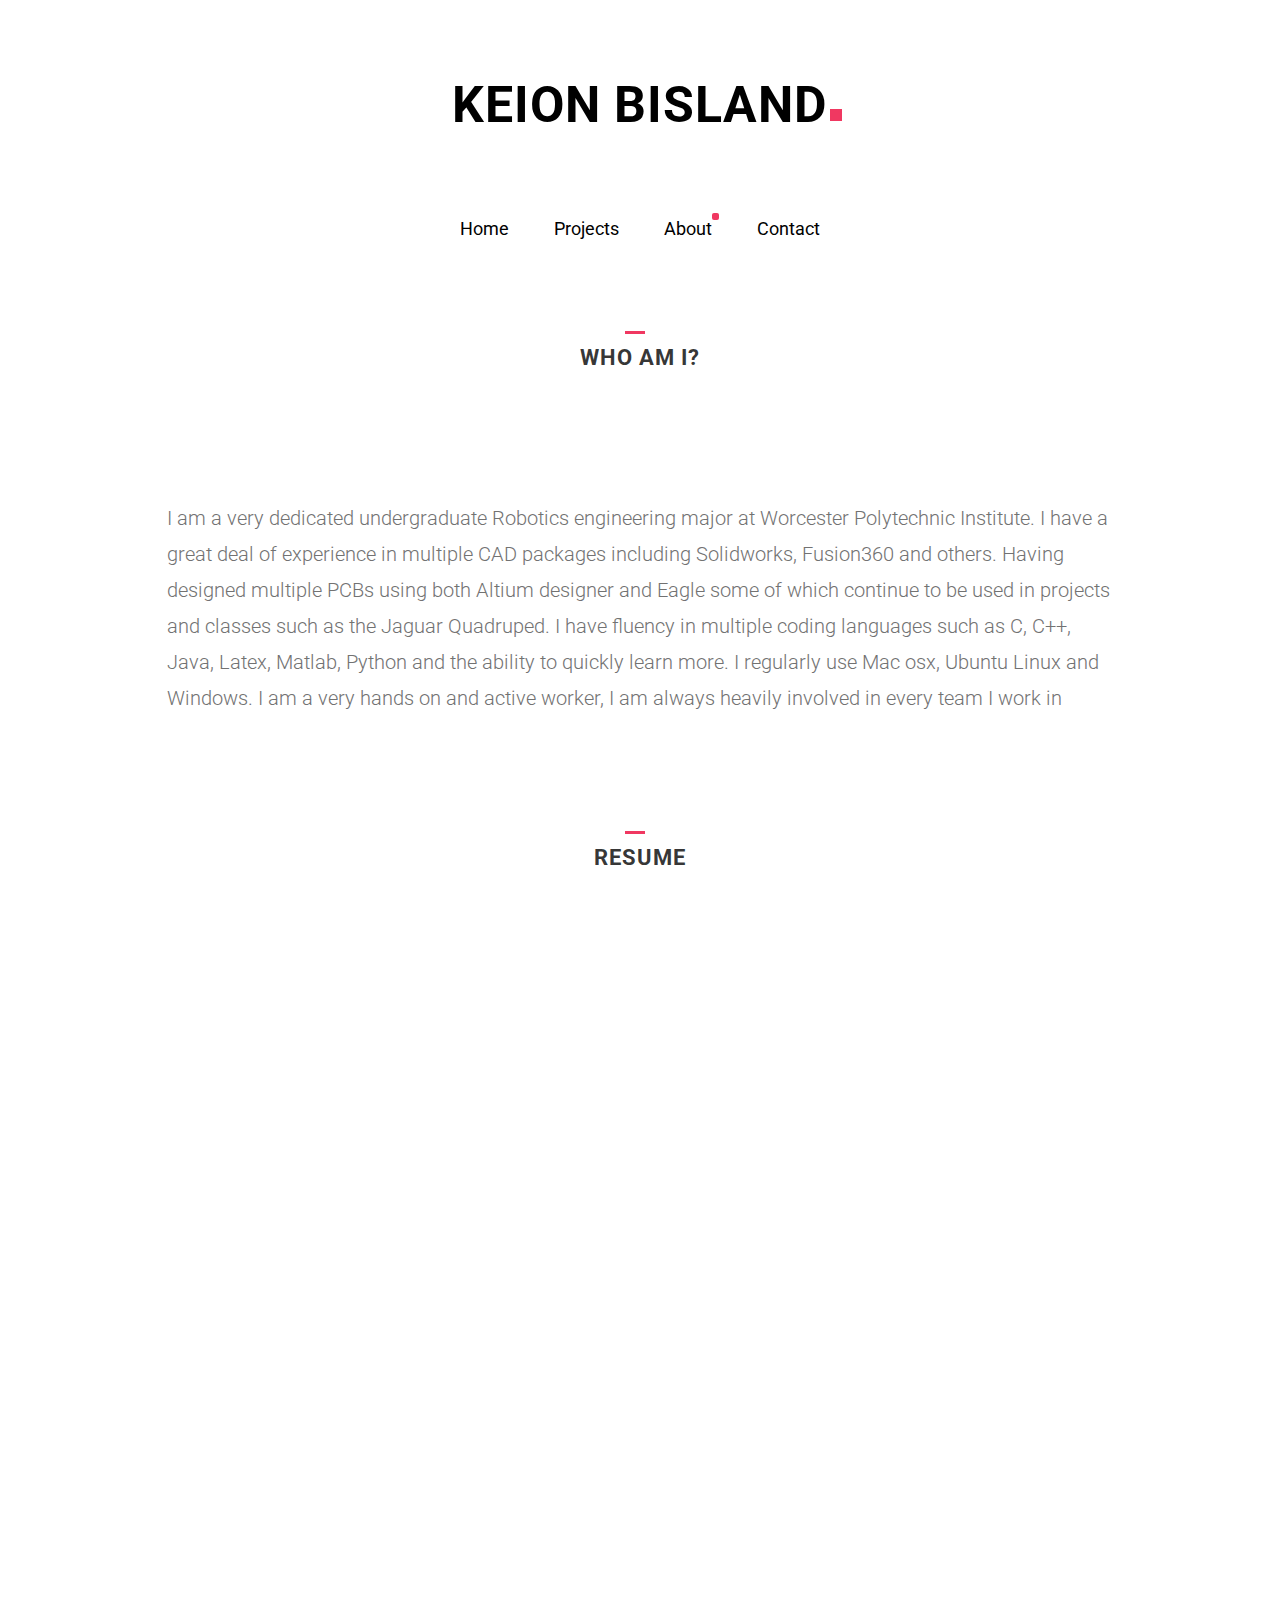
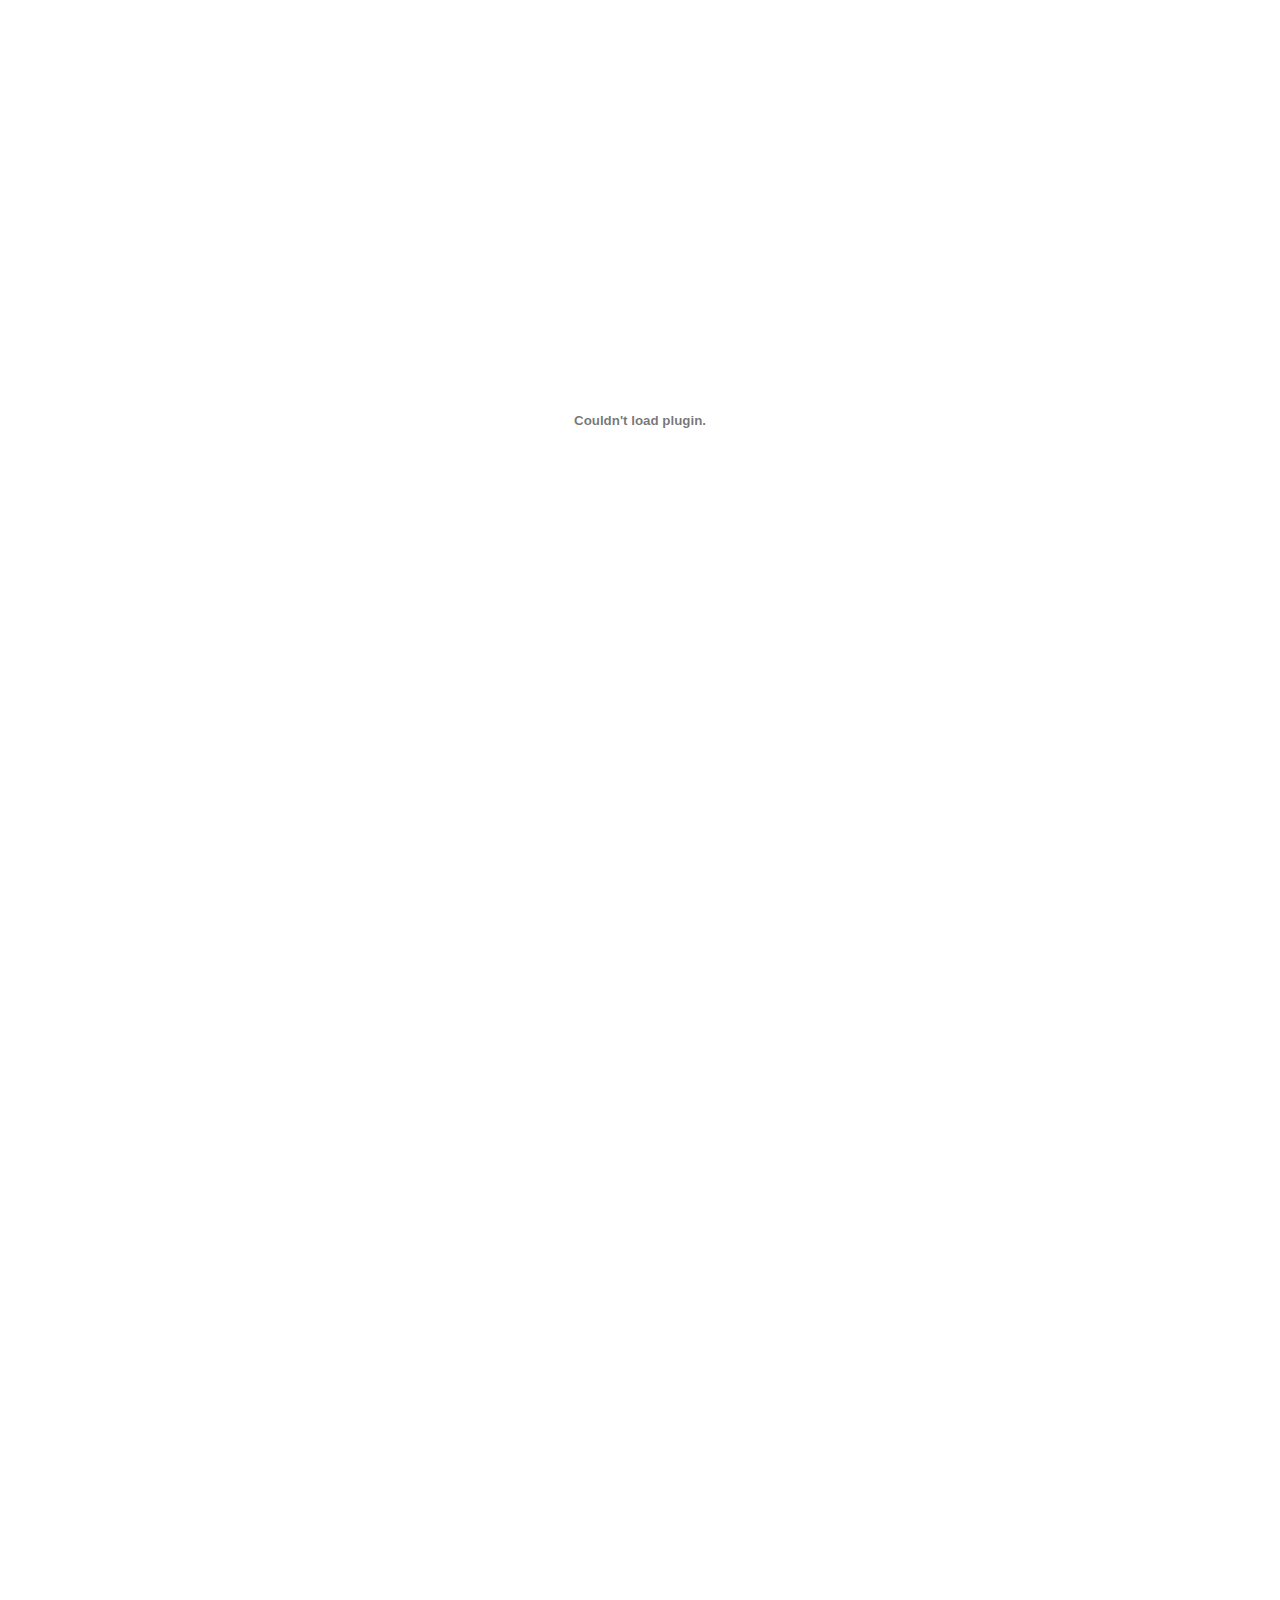
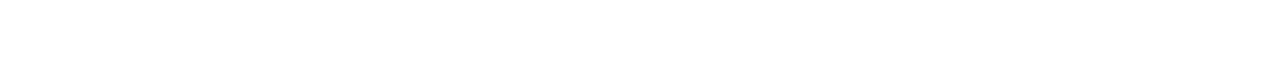
==== commit 418a3585: "Updated about and contact pages more to do on projects page" ====
--- a/about.html
+++ b/about.html
@@ -1,41 +1,16 @@
 <!DOCTYPE html>
-<!--[if lt IE 7]>      <html class="no-js lt-ie9 lt-ie8 lt-ie7"> <![endif]-->
-<!--[if IE 7]>         <html class="no-js lt-ie9 lt-ie8"> <![endif]-->
-<!--[if IE 8]>         <html class="no-js lt-ie9"> <![endif]-->
-<!--[if gt IE 8]><!--> <html class="no-js"> <!--<![endif]-->
+ <html class="no-js">
 	<head>
 	<meta charset="utf-8">
 	<meta http-equiv="X-UA-Compatible" content="IE=edge">
-	<title>Neos &mdash; 100% Free Fully Responsive HTML5 Template by FREEHTML5.co</title>
+	<title>Keion Bisland</title>
 	<meta name="viewport" content="width=device-width, initial-scale=1">
 	<meta name="description" content="Free HTML5 Template by FREEHTML5.CO" />
 	<meta name="keywords" content="free html5, free template, free bootstrap, html5, css3, mobile first, responsive" />
 	<meta name="author" content="FREEHTML5.CO" />
 
-  <!-- 
-	//////////////////////////////////////////////////////
-
-	FREE HTML5 TEMPLATE 
-	DESIGNED & DEVELOPED by FREEHTML5.CO
-		
-	Website: 		http://freehtml5.co/
-	Email: 			info@freehtml5.co
-	Twitter: 		http://twitter.com/fh5co
-	Facebook: 		https://www.facebook.com/fh5co
-
-	//////////////////////////////////////////////////////
-	 -->
-
-  	<!-- Facebook and Twitter integration -->
-	<meta property="og:title" content=""/>
-	<meta property="og:image" content=""/>
-	<meta property="og:url" content=""/>
-	<meta property="og:site_name" content=""/>
-	<meta property="og:description" content=""/>
-	<meta name="twitter:title" content="" />
-	<meta name="twitter:image" content="" />
-	<meta name="twitter:url" content="" />
-	<meta name="twitter:card" content="" />
+  
+	
 
 	<!-- Place favicon.ico and apple-touch-icon.png in the root directory -->
 	<link rel="shortcut icon" href="favicon.ico">
@@ -76,112 +51,34 @@
 			</nav>
 		</div>
 	</header>
-	<div class="fh5co-parallax" style="background-image: url(images/hero-1.jpg);" data-stellar-background-ratio="0.5">
-		<div class="overlay"></div>
-		<div class="container">
-			<div class="row">
-				<div class="col-md-8 col-md-offset-2 col-sm-12 col-sm-offset-0 col-xs-12 col-xs-offset-0 text-center fh5co-table">
-					<div class="fh5co-intro fh5co-table-cell">
-						<h1 class="text-center">About Us</h1>
-						<p>Made with love by the fine folks at <a href="http://freehtml5.co">FreeHTML5.co</a></p>
-					</div>
-				</div>
-			</div>
-		</div>
-	</div><!-- end: fh5co-parallax -->
+	
 	<div id="fh5co-common-section">
 		<div class="container">
 			<div class="heading-section text-center">
-				<h2>Who we are</h2>
+				<h2>Who am I?</h2>
 			</div>
 			<div class="row about">
 				<div class="col-md-10 col-md-offset-1">
-					<div class="col-md-6 col-sm-6 services-num services-num-text-right">
-						<span class="number-holder">01</span>
-						<div class="desc">
-							<h3>Countries Vokalia and Consonantia</h3>
-							<p>Far far away, behind the word mountains, far from the countries Vokalia and Consonantia, there live the blind texts.</p>
-						</div>
-					</div>
-					<div class="col-md-6 col-sm-6 services-num">
-						<span class="number-holder">02</span>
-						<div class="desc">
-							<h3>Countries Vokalia and Consonantia</h3>
-							<p>Far far away, behind the word mountains, far from the countries Vokalia and Consonantia, there live the blind texts.</p>
-						</div>
-					</div>
-				</div>
-			</div>
-			<div class="row about">
-				<div class="col-md-10 col-md-offset-1">
-					<img class="img-responsive" src="images/about.jpg" alt="About">
-				</div>
-				<div class="col-md-10 col-md-offset-1">
-					<p>Even the all-powerful Pointing has no control about the blind texts it is an almost unorthographic life One day however a small line of blind text by the name of Lorem Ipsum decided to leave for the far World of Grammar. The Big Oxmox advised her not to do so, because there were thousands of bad Commas, wild Question Marks and devious Semikoli, but the Little Blind Text didn’t listen.</p>
-					<blockquote>
-					  <p>Even the all-powerful Pointing has no control about the blind texts it is an almost unorthographic life One day however a small line of blind text by the name of Lorem Ipsum decided to leave for the far World of Grammar.</p>
-					</blockquote>
-					<p>Even the all-powerful Pointing has no control about the blind texts it is an almost unorthographic life One day however a small line of blind text by the name of Lorem Ipsum decided to leave for the far World of Grammar. The Big Oxmox advised her not to do so, because there were thousands of bad Commas, wild Question Marks and devious Semikoli, but the Little Blind Text didn’t listen.</p>
+					<p>
+					</p>
+					<p>I am a very dedicated undergraduate Robotics engineering major at Worcester Polytechnic Institute. I have a great deal of experience in multiple CAD packages including Solidworks, Fusion360 and others. Having designed multiple PCBs using both Altium designer and Eagle some of which continue to be used in projects and classes such as the Jaguar Quadruped. I have fluency in multiple coding languages such as C, C++, Java, Latex, Matlab, Python and the ability to quickly learn more. I regularly use Mac osx, Ubuntu Linux and Windows. I am a very hands on and active worker, I am always heavily involved in every team I work in </p>
+
 				</div>
 			</div>
 			<div class="heading-section text-center">
-				<h2>Our Team</h2>
+				<h2>Resume</h2>
 			</div>
-			<div class="row about">
-				<div class="col-md-10 col-md-offset-1">
-					<div class="col-md-6 col-sm-6">
-						<div class="team-section-grid" style="background-image: url(images/author-6.jpg);">
-							<div class="overlay-section">
-								<div class="desc">
-									<h3>John Doe</h3>
-									<span>Chief Executive Officer</span>
-									<p>Far far away, behind the word mountains, far from the countries Vokalia and Consonantia, there live the blind texts.</p>
-									<p class="fh5co-social-icons">
-										<a href="#"><i class="icon-twitter-with-circle"></i></a>
-										<a href="#"><i class="icon-facebook-with-circle"></i></a>
-										<a href="#"><i class="icon-instagram-with-circle"></i></a>
-									</p>
-								</div>
-							</div>
-						</div>
-					</div>
-					<div class="col-md-6 col-sm-6">
-						<div class="team-section-grid" style="background-image: url(images/author-4.jpg);">
-							<div class="overlay-section">
-								<div class="desc">
-									<h3>John Doe</h3>
-									<span>Chief Executive Officer</span>
-									<p>Far far away, behind the word mountains, far from the countries Vokalia and Consonantia, there live the blind texts.</p>
-									<p class="fh5co-social-icons">
-										<a href="#"><i class="icon-twitter-with-circle"></i></a>
-										<a href="#"><i class="icon-facebook-with-circle"></i></a>
-										<a href="#"><i class="icon-instagram-with-circle"></i></a>
-									</p>
-								</div>
-							</div>
-						</div>
-					</div>
+			<center>
+   				<embed src="Resume.pdf" width="800px" height="2100px">
+				  </embed>
+			</center>
+			<div class="heading-section text-center">
+				
 				</div>
 			</div>
 		</div>
 	</div><!-- end fh5co-common-section -->
-	<footer>
-		<div id="footer" class="fh5co-border-line">
-			<div class="container">
-				<div class="row">
-					<div class="col-md-8 col-md-offset-2 text-center">
-						<p>Copyright 2016 Free Html5 <a href="#">Neos</a>. All Rights Reserved. <br>Made with <i class="icon-heart3 love"></i> by <a href="http://freehtml5.co/" target="_blank">Freehtml5.co</a> / Demo Images: <a href="https://www.pexels.com/" target="_blank">Pexels</a> &amp; <a href="http://plmd.me/" target="_blank">PLMD</a> </p>
-						<p class="fh5co-social-icons">
-							<a href="#"><i class="icon-twitter-with-circle"></i></a>
-							<a href="#"><i class="icon-facebook-with-circle"></i></a>
-							<a href="#"><i class="icon-instagram-with-circle"></i></a>
-						</p>
-					</div>
-				</div>
-			</div>
-		</div>
-	</footer>
-
+	
 	<!-- jQuery -->
 	<script src="js/jquery.min.js"></script>
 	<!-- jQuery Easing -->
--- a/css/style.css
+++ b/css/style.css
@@ -885,12 +885,18 @@
   opacity: 0;
 }
 .resize {
-    width:100px;
-    height:700px;
-}
-
-.resize:hover {
-    height:900px;
-    width:900px;
-}
+    width:800px;
+    height:650px;
+}
+.resize_2 {
+    width:350px;
+    height:150px;
+}
+
+.rotateimg90 {
+  -ms-transform: rotate(90deg);
+-webkit-transform: rotate(90deg); 
+transform: rotate(90deg);
+}
+
 /*# sourceMappingURL=style.css.map */
